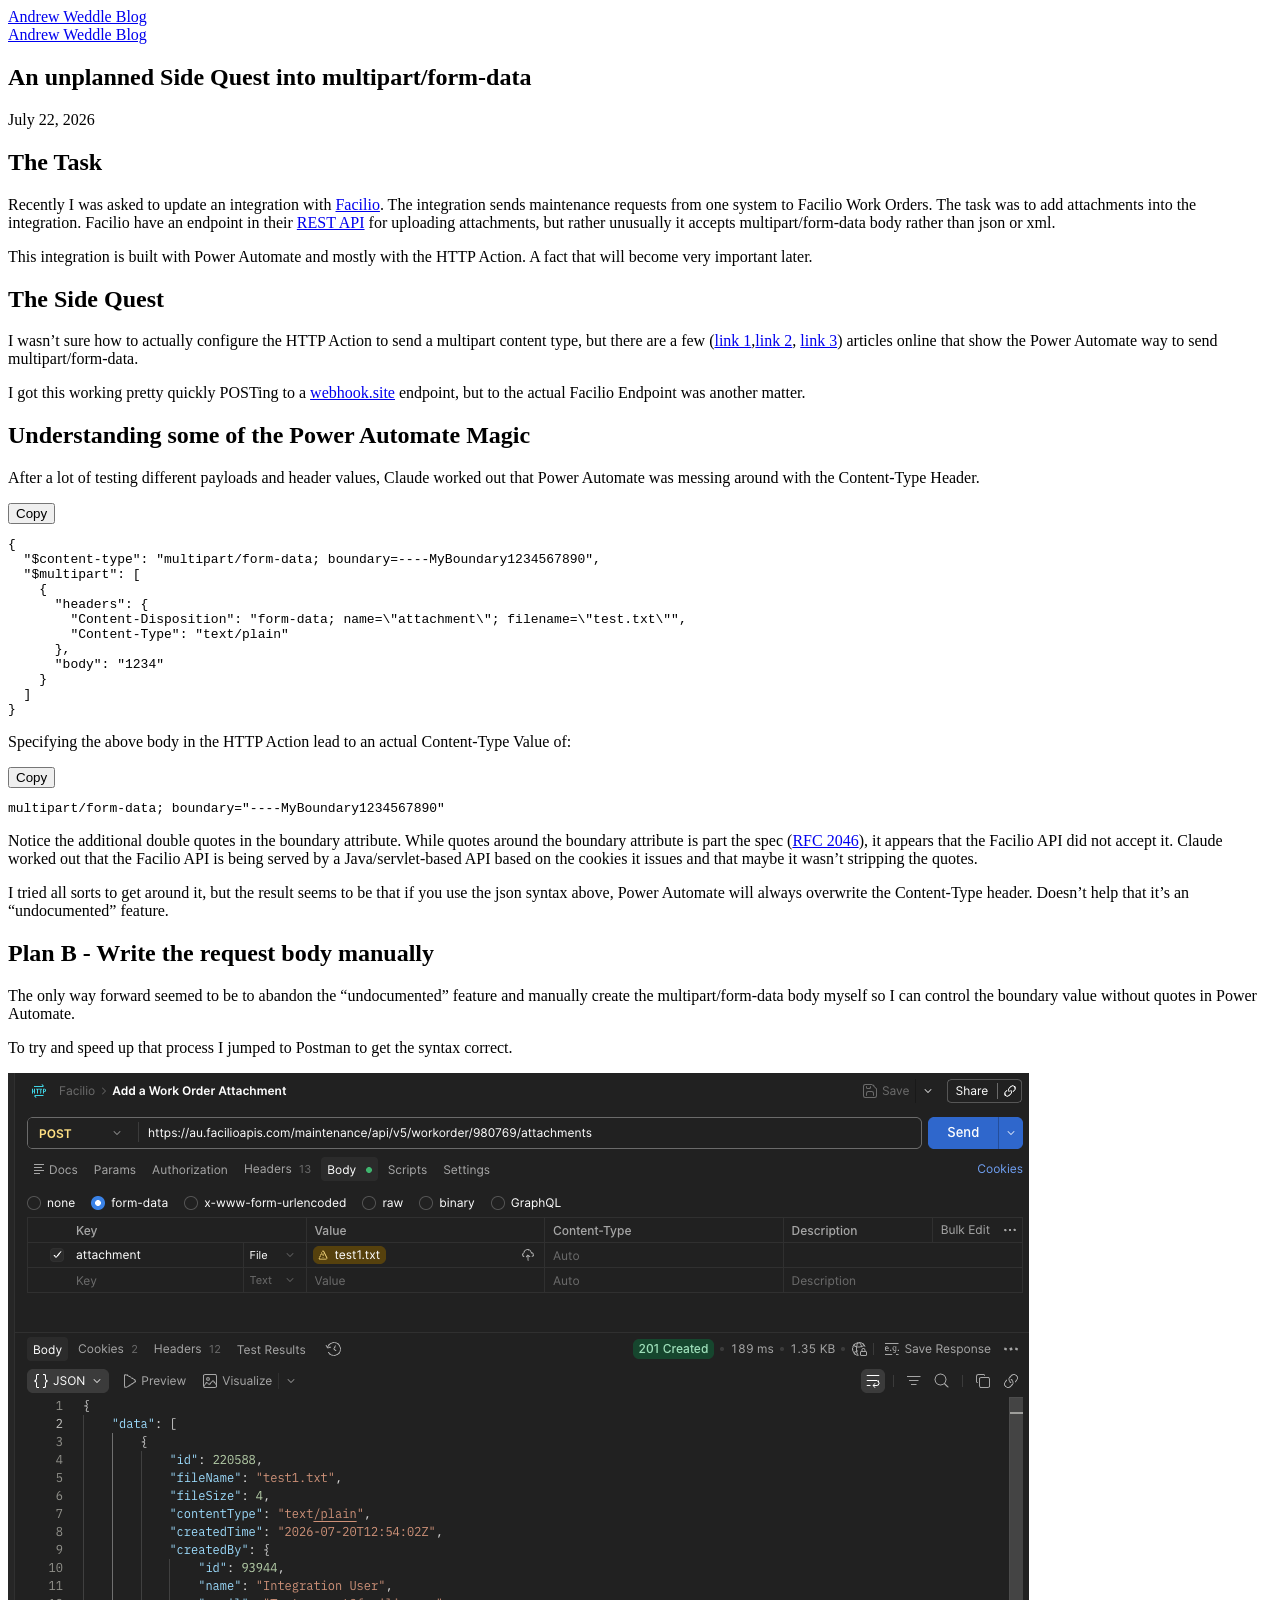
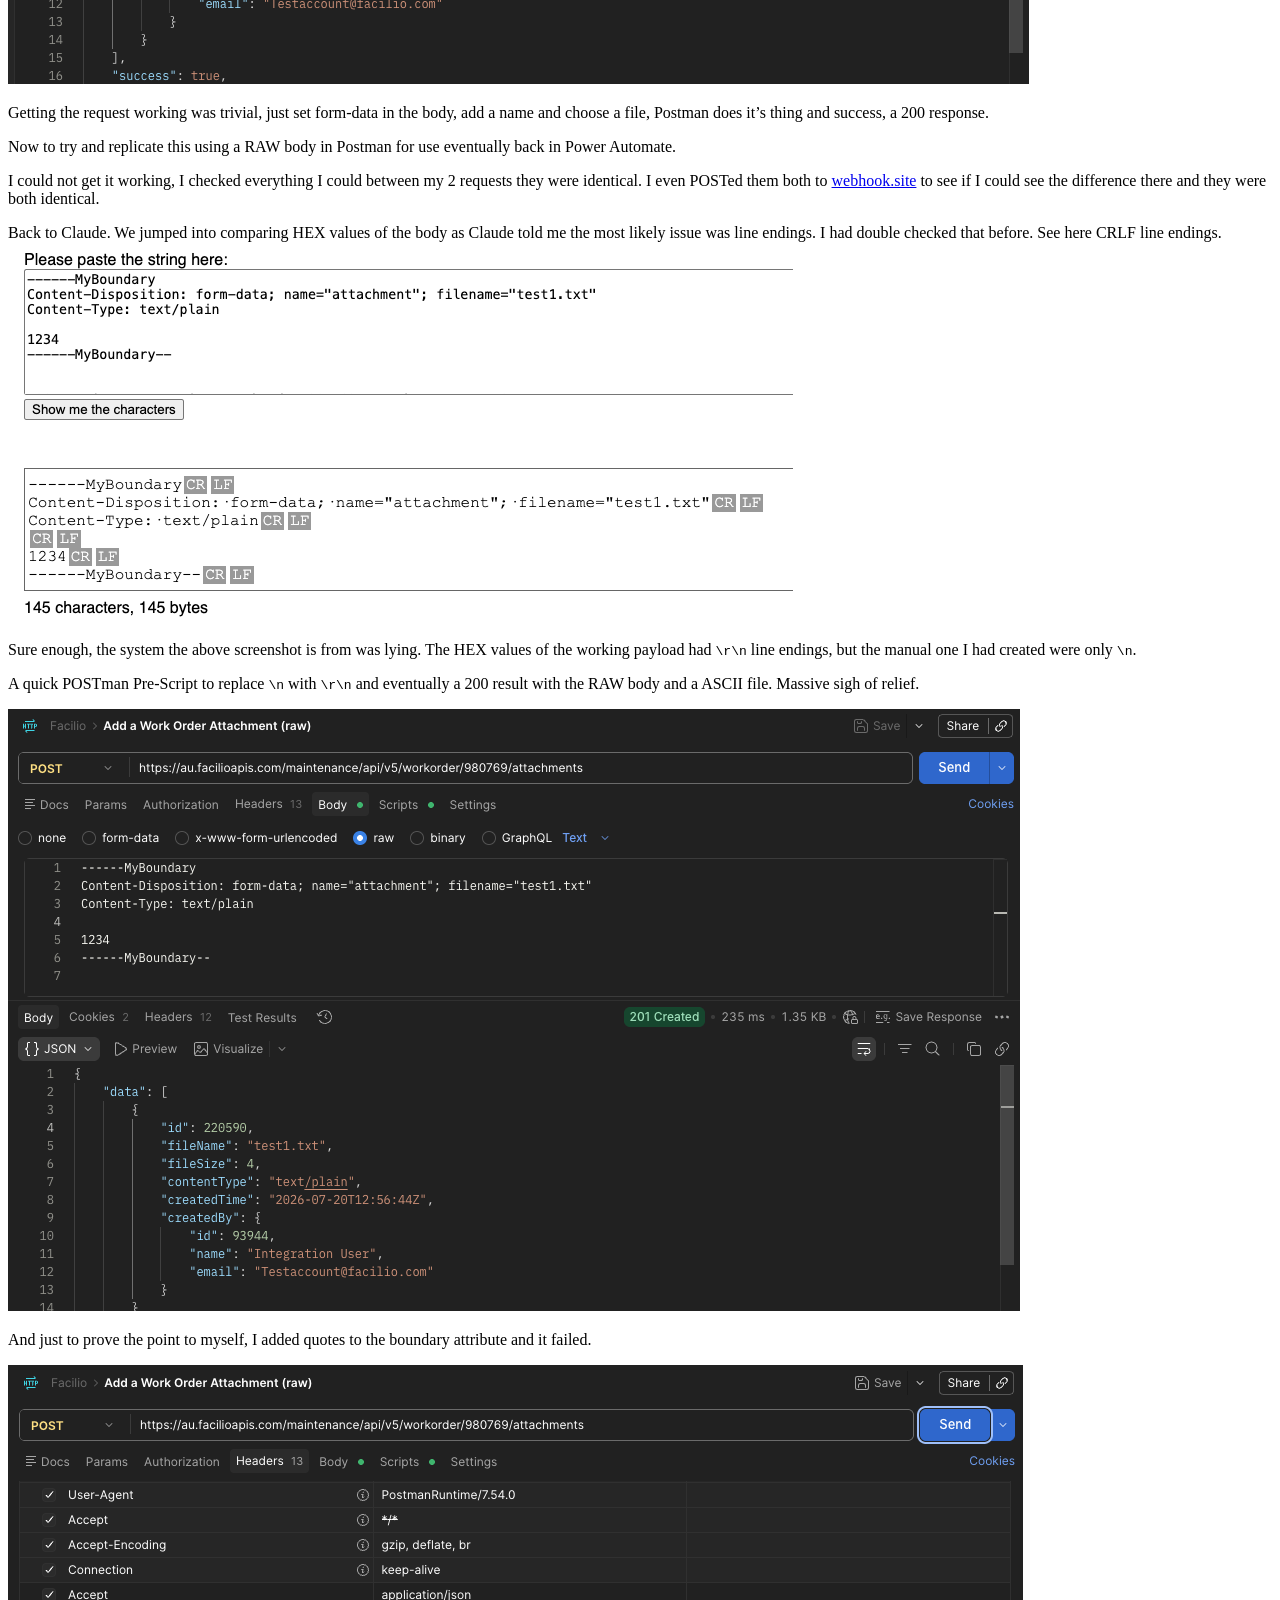
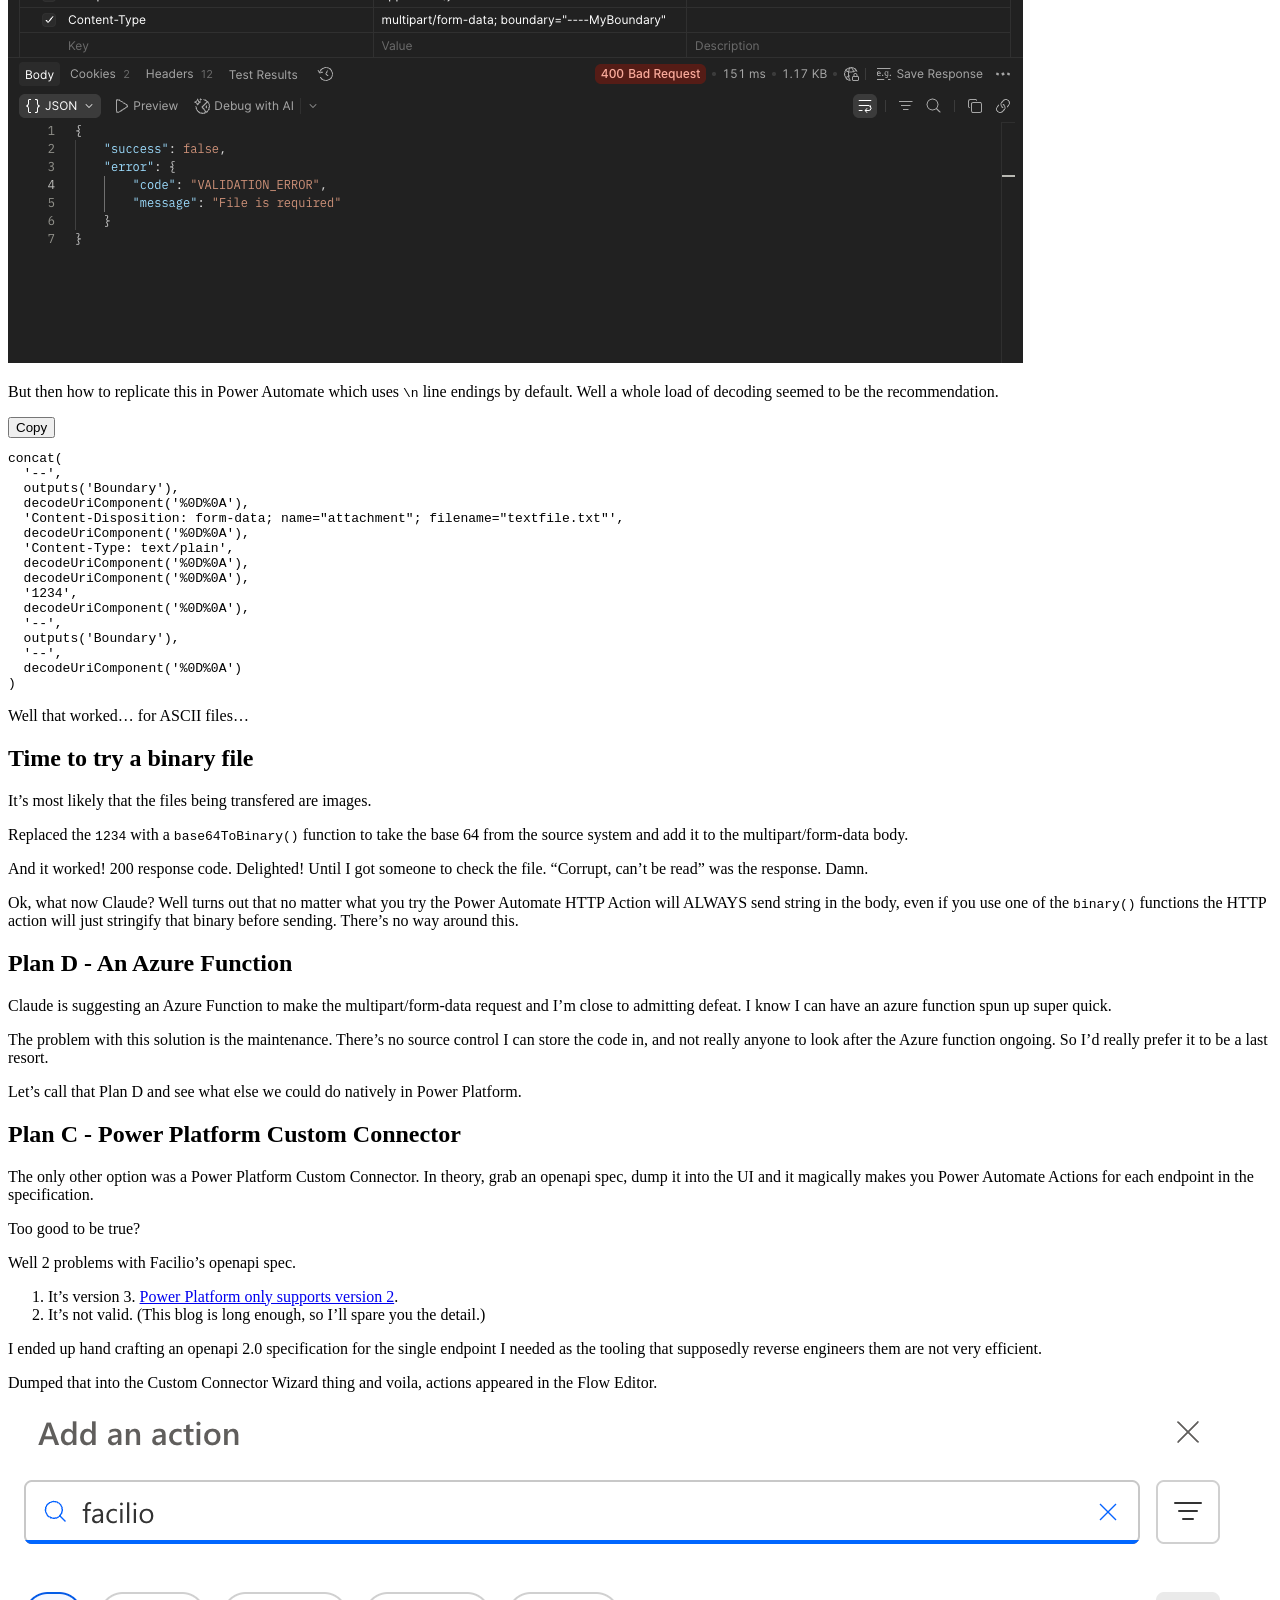
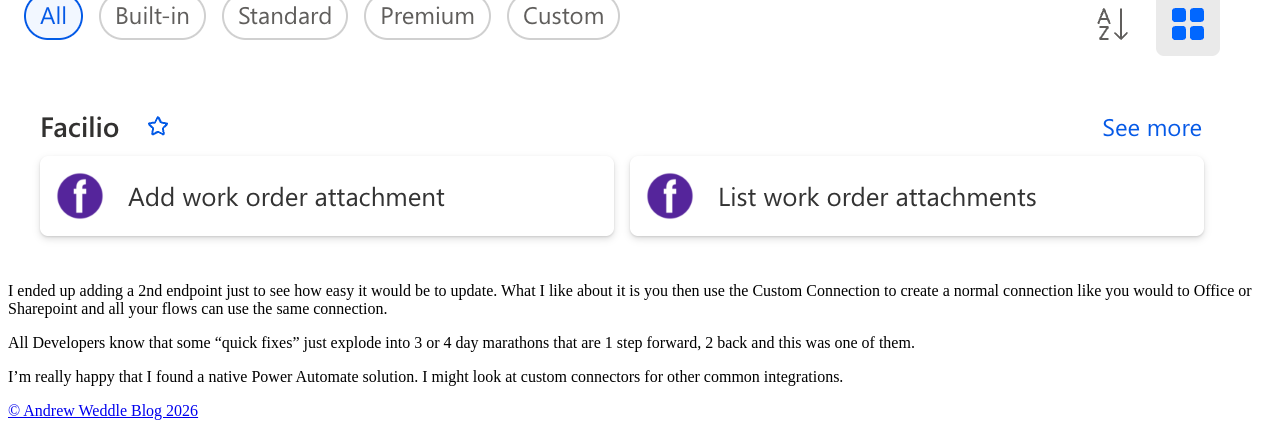
==== public/an-unplanned-side-quest/index.html @ fe0f9798 "release now" ====
<!DOCTYPE html>
<html lang="en-au">
  <head><script src="/livereload.js?mindelay=10&amp;v=2&amp;port=1313&amp;path=livereload" data-no-instant defer></script>
    <meta charset="utf-8">
    <meta http-equiv="X-UA-Compatible" content="IE=edge,chrome=1">
    
    <title>An unplanned Side Quest into multipart/form-data | Andrew Weddle Blog</title>
    <meta name="viewport" content="width=device-width,minimum-scale=1">
    <meta name="description" content="The Task
Recently I was asked to update an integration with Facilio.  The integration sends maintenance requests from one system to Facilio Work Orders.  The task was to add attachments into the integration.  Facilio have an endpoint in their REST API for uploading attachments, but rather unusually it accepts multipart/form-data body rather than json or xml.
This integration is built with Power Automate and mostly with the HTTP Action.  A fact that will become very important later.">
    <meta name="generator" content="Hugo 0.163.3">
    
    
    
      <meta name="robots" content="noindex, nofollow">
    
    

    <link rel="stylesheet" href="/ananke/css/main.css">
    <script>
  (function () {
    "use strict";

    
    
    function revealButtons() {
      var buttons = document.querySelectorAll(".code-block .code-copy[hidden]");
      for (var i = 0; i < buttons.length; i++) {
        buttons[i].hidden = false;
      }
    }
    if (document.readyState === "loading") {
      document.addEventListener("DOMContentLoaded", revealButtons);
    } else {
      revealButtons();
    }

    function flash(button) {
      var label = button.querySelector(".code-copy-label");
      var previous = label ? label.textContent : null;
      button.classList.add("is-copied");
      if (label) label.textContent = "Copied";
      window.setTimeout(function () {
        button.classList.remove("is-copied");
        if (label && previous !== null) label.textContent = previous;
      }, 2000);
    }

    function legacyCopy(text) {
      var area = document.createElement("textarea");
      area.value = text;
      area.setAttribute("readonly", "");
      area.style.position = "absolute";
      area.style.left = "-9999px";
      document.body.appendChild(area);
      area.select();
      var ok = false;
      try {
        ok = document.execCommand("copy");
      } catch (e) {
        ok = false;
      }
      document.body.removeChild(area);
      return ok;
    }

    function copyFrom(button) {
      var container = button.closest(".code-block");
      if (!container) return;
      var pre = container.querySelector("pre");
      if (!pre) return;
      var source = pre.querySelector("code") || pre;
      var text = source.innerText;

      if (navigator.clipboard && navigator.clipboard.writeText) {
        navigator.clipboard.writeText(text).then(
          function () { flash(button); },
          function () { if (legacyCopy(text)) flash(button); }
        );
      } else if (legacyCopy(text)) {
        flash(button);
      }
    }

    document.addEventListener("click", function (event) {
      var button = event.target.closest(".code-copy");
      if (button) copyFrom(button);
    });
  })();
</script>

    
      

    

    

    
      <link rel="canonical" href="http://localhost:1313/an-unplanned-side-quest/">
    

    
    
    <meta property="og:url" content="http://localhost:1313/an-unplanned-side-quest/">
	<meta property="og:site_name" content="Andrew Weddle Blog">
	<meta property="og:title" content="An unplanned Side Quest into multipart/form-data">
	<meta property="og:description" content="The Task Recently I was asked to update an integration with Facilio. The integration sends maintenance requests from one system to Facilio Work Orders. The task was to add attachments into the integration. Facilio have an endpoint in their REST API for uploading attachments, but rather unusually it accepts multipart/form-data body rather than json or xml.
This integration is built with Power Automate and mostly with the HTTP Action. A fact that will become very important later.">
	<meta property="og:locale" content="en_au">
	<meta property="og:type" content="article">
		<meta property="article:published_time" content="2026-07-22T23:05:57+10:00">
		<meta property="article:modified_time" content="2026-07-22T23:05:57+10:00">

	<meta itemprop="name" content="An unplanned Side Quest into multipart/form-data">
	<meta itemprop="description" content="The Task Recently I was asked to update an integration with Facilio. The integration sends maintenance requests from one system to Facilio Work Orders. The task was to add attachments into the integration. Facilio have an endpoint in their REST API for uploading attachments, but rather unusually it accepts multipart/form-data body rather than json or xml.
This integration is built with Power Automate and mostly with the HTTP Action. A fact that will become very important later.">
	<meta itemprop="datePublished" content="2026-07-22T23:05:57+10:00">
	<meta itemprop="dateModified" content="2026-07-22T23:05:57+10:00">
	<meta itemprop="wordCount" content="1028">
	<meta name="twitter:card" content="summary">
	<meta name="twitter:title" content="An unplanned Side Quest into multipart/form-data">
	<meta name="twitter:description" content="The Task Recently I was asked to update an integration with Facilio. The integration sends maintenance requests from one system to Facilio Work Orders. The task was to add attachments into the integration. Facilio have an endpoint in their REST API for uploading attachments, but rather unusually it accepts multipart/form-data body rather than json or xml.
This integration is built with Power Automate and mostly with the HTTP Action. A fact that will become very important later.">

	
  </head><body class="ma0 avenir bg-near-white development is-page is-page page-an-unplanned-side-quest">
   
  


  <header>
    <div class="bg-black">
      <nav class="pv3 ph3 ph4-ns" role="navigation">
  <div class="flex-l center items-center justify-between">
    <a href="/" class="f3 fw2 hover-white white-90 dib no-underline">
      
        Andrew Weddle Blog
      
    </a>
    <div class="flex-l items-center">
      

      
      <div class="ananke-socials"></div>

    </div>
  </div>
</nav>

    </div>
  </header>


<main class="pb7" role="main">
  

  <article class="page-an-unplanned-side-quest flex-l mw7 center ph3 flex-wrap justify-between">
    <header class="mt4 w-100"><aside class="instapaper_ignoref b helvetica tracked ttu">
    <a class="link dim" href="http://localhost:1313/">Andrew Weddle Blog</a>
  </aside><div id="sharing" class="mt3 ananke-socials"></div>
<h1 class="f1 athelas mt3 mb1">An unplanned Side Quest into multipart/form-data</h1>
      
      
      
      <time class="f6 mv4 dib tracked" datetime="2026-07-22T23:05:57+10:00">July 22, 2026</time>
      

      
      
    </header>
    <div class="nested-copy-line-height lh-copy serif f4 nested-links mid-gray pr4-l w-100-l"><h2 id="the-task">The Task</h2>
<p>Recently I was asked to update an integration with <a href="https://facilio.com/">Facilio</a>.  The integration sends maintenance requests from one system to Facilio Work Orders.  The task was to add attachments into the integration.  Facilio have an endpoint in their <a href="https://facilio.com/developers/docs/api-reference/">REST API</a> for uploading attachments, but rather unusually it accepts multipart/form-data body rather than json or xml.</p>
<p>This integration is built with Power Automate and mostly with the HTTP Action.  A fact that will become very important later.</p>
<h2 id="the-side-quest">The Side Quest</h2>
<p>I wasn&rsquo;t sure how to actually configure the HTTP Action to send a multipart content type, but there are a few (<a href="https://community.powerplatform.com/forums/thread/details/?threadid=5924f7c6-2352-4c2e-a748-f29e1a43a96c">link 1</a>,<a href="https://manish-solanki.com/how-to-post-multipart-form-data-using-http-connector-in-power-automate/">link 2</a>, <a href="https://powergi.net/blog/send-multi-form-data-in-power-automate-http-requests/">link 3</a>) articles online that show the Power Automate way to send multipart/form-data.</p>
<p>I got this working pretty quickly POSTing to a <a href="https://webhook.site/">webhook.site</a> endpoint, but to the actual Facilio Endpoint was another matter.</p>
<h2 id="understanding-some-of-the-power-automate-magic">Understanding some of the Power Automate Magic</h2>
<p>After a lot of testing different payloads and header values, Claude worked out that Power Automate was messing around with the Content-Type Header.</p>
<div class="code-block">
    <button class="code-copy" type="button" hidden aria-label="Copy code to clipboard">
      <span class="code-copy-label" aria-hidden="true">Copy</span>
    </button>
    <pre tabindex="0"><code>{
  &#34;$content-type&#34;: &#34;multipart/form-data; boundary=----MyBoundary1234567890&#34;,
  &#34;$multipart&#34;: [
    {
      &#34;headers&#34;: {
        &#34;Content-Disposition&#34;: &#34;form-data; name=\&#34;attachment\&#34;; filename=\&#34;test.txt\&#34;&#34;,
        &#34;Content-Type&#34;: &#34;text/plain&#34;
      },
      &#34;body&#34;: &#34;1234&#34;
    }
  ]
}</code></pre>
  </div><p>Specifying the above body in the HTTP Action lead to an actual Content-Type Value of:</p>
<div class="code-block">
    <button class="code-copy" type="button" hidden aria-label="Copy code to clipboard">
      <span class="code-copy-label" aria-hidden="true">Copy</span>
    </button>
    <pre tabindex="0"><code>multipart/form-data; boundary=&#34;----MyBoundary1234567890&#34; </code></pre>
  </div><p>Notice the additional double quotes in the boundary attribute.  While quotes around the boundary attribute is part the spec (<a href="https://datatracker.ietf.org/doc/html/rfc2046">RFC 2046</a>), it appears that the Facilio API did not accept it.  Claude worked out that the Facilio API is being served by a Java/servlet-based API based on the cookies it issues and that maybe it wasn&rsquo;t stripping the quotes.</p>
<p>I tried all sorts to get around it, but the result seems to be that if you use the json syntax above, Power Automate will always overwrite the Content-Type header.  Doesn&rsquo;t help that it&rsquo;s an &ldquo;undocumented&rdquo; feature.</p>
<h2 id="plan-b---write-the-request-body-manually">Plan B - Write the request body manually</h2>
<p>The only way forward seemed to be to abandon the &ldquo;undocumented&rdquo; feature and manually create the multipart/form-data body myself so I can control the boundary value without quotes in Power Automate.</p>
<p>To try and speed up that process I jumped to Postman to get the syntax correct.</p>
<p><img src="images/postman-form-data.png" alt="postman sample using a &lsquo;form-data&rsquo; body"></p>
<p>Getting the request working was trivial, just set form-data in the body, add a name and choose a file, Postman does it&rsquo;s thing and success, a 200 response.</p>
<p>Now to try and replicate this using a RAW body in Postman for use eventually back in Power Automate.</p>
<p>I could not get it working, I checked everything I could between my 2 requests they were identical.  I even POSTed them both to <a href="https://webhook.site/">webhook.site</a> to see if I could see the difference there and they were both identical.</p>
<p>Back to Claude.  We jumped into comparing HEX values of the body as Claude told me the most likely issue was line endings.  I had double checked that before.  See here CRLF line endings.
<img src="images/non-printable-character-lying.png" alt="an online tool showing the hidden characters correctly as crlf"></p>
<p>Sure enough, the system the above screenshot is from was lying.  The HEX values of the working payload had <code>\r\n</code> line endings, but the manual one I had created were only <code>\n</code>.</p>
<p>A quick POSTman Pre-Script to replace <code>\n</code> with <code>\r\n</code> and eventually a 200 result with the RAW body and a ASCII file.  Massive sigh of relief.</p>
<p><img src="images/postman-raw-body.png" alt="postman working with a raw body"></p>
<p>And just to prove the point to myself, I added quotes to the boundary attribute and it failed.</p>
<p><img src="images/postman-raw-body-with-quotes-in-content-type.png" alt="postman not working with quotes in the boundary attribute"></p>
<p>But then how to replicate this in Power Automate which uses <code>\n</code> line endings by default.  Well a whole load of decoding seemed to be the recommendation.</p>
<div class="code-block">
    <button class="code-copy" type="button" hidden aria-label="Copy code to clipboard">
      <span class="code-copy-label" aria-hidden="true">Copy</span>
    </button>
    <pre tabindex="0"><code>concat(
  &#39;--&#39;,
  outputs(&#39;Boundary&#39;),
  decodeUriComponent(&#39;%0D%0A&#39;),
  &#39;Content-Disposition: form-data; name=&#34;attachment&#34;; filename=&#34;textfile.txt&#34;&#39;,
  decodeUriComponent(&#39;%0D%0A&#39;),
  &#39;Content-Type: text/plain&#39;,
  decodeUriComponent(&#39;%0D%0A&#39;),
  decodeUriComponent(&#39;%0D%0A&#39;),
  &#39;1234&#39;,
  decodeUriComponent(&#39;%0D%0A&#39;),
  &#39;--&#39;,
  outputs(&#39;Boundary&#39;),
  &#39;--&#39;,
  decodeUriComponent(&#39;%0D%0A&#39;)
)</code></pre>
  </div><p>Well that worked&hellip; for ASCII files&hellip;</p>
<h2 id="time-to-try-a-binary-file">Time to try a binary file</h2>
<p>It&rsquo;s most likely that the files being transfered are images.</p>
<p>Replaced the <code>1234</code> with a <code>base64ToBinary()</code> function to take the base 64 from the source system and add it to the multipart/form-data body.</p>
<p>And it worked! 200 response code.  Delighted!  Until I got someone to check the file. &ldquo;Corrupt, can&rsquo;t be read&rdquo; was the response.  Damn.</p>
<p>Ok, what now Claude?  Well turns out that no matter what you try the Power Automate HTTP Action will ALWAYS send string in the body, even if you use one of the <code>binary()</code> functions the HTTP action will just stringify that binary before sending.  There&rsquo;s no way around this.</p>
<h2 id="plan-d---an-azure-function">Plan D - An Azure Function</h2>
<p>Claude is suggesting an Azure Function to make the multipart/form-data request and I&rsquo;m close to admitting defeat.  I know I can have an azure function spun up super quick.</p>
<p>The problem with this solution is the maintenance.  There&rsquo;s no source control I can store the code in, and not really anyone to look after the Azure function ongoing.  So I&rsquo;d really prefer it to be a last resort.</p>
<p>Let&rsquo;s call that Plan D and see what else we could do natively in Power Platform.</p>
<h2 id="plan-c---power-platform-custom-connector">Plan C - Power Platform Custom Connector</h2>
<p>The only other option was a Power Platform Custom Connector.  In theory, grab an openapi spec, dump it into the UI and it magically makes you Power Automate Actions for each endpoint in the specification.</p>
<p>Too good to be true?</p>
<p>Well 2 problems with Facilio&rsquo;s openapi spec.</p>
<ol>
<li>It&rsquo;s version 3. <a href="https://learn.microsoft.com/en-us/connectors/custom-connectors/define-openapi-definition">Power Platform only supports version 2</a>.</li>
<li>It&rsquo;s not valid. (This blog is long enough, so I&rsquo;ll spare you the detail.)</li>
</ol>
<p>I ended up hand crafting an openapi 2.0 specification for the single endpoint I needed as the tooling that supposedly reverse engineers them are not very efficient.</p>
<p>Dumped that into the Custom Connector Wizard thing and voila, actions appeared in the Flow Editor.</p>
<p><img src="images/facilio-actions.png" alt="facilio actions in the flow editor"></p>
<p>I ended up adding a 2nd endpoint just to see how easy it would be to update.  What I like about it is you then use the Custom Connection to create a normal connection like you would to Office or Sharepoint and all your flows can use the same connection.</p>
<p>All Developers know that some &ldquo;quick fixes&rdquo; just explode into 3 or 4 day marathons that are 1 step forward, 2 back and this was one of them.</p>
<p>I&rsquo;m really happy that I found a native Power Automate solution.  I might look at custom connectors for other common integrations.</p>
<ul class="pa0">
  
</ul><ul class="pa0">
  
</ul>

      
    </div></article>
</main><footer class="bg-black bottom-0 w-100 pa3" role="contentinfo">
  <div class="flex justify-between">
  <a class="f4 fw4 hover-white white-70 dn dib-ns pv2 ph3 no-underline" href="http://localhost:1313/" >
    &copy;  Andrew Weddle Blog 2026 
  </a>
    <div><div class="ananke-socials"></div>
</div>
  </div>
</footer>
</body>
</html>
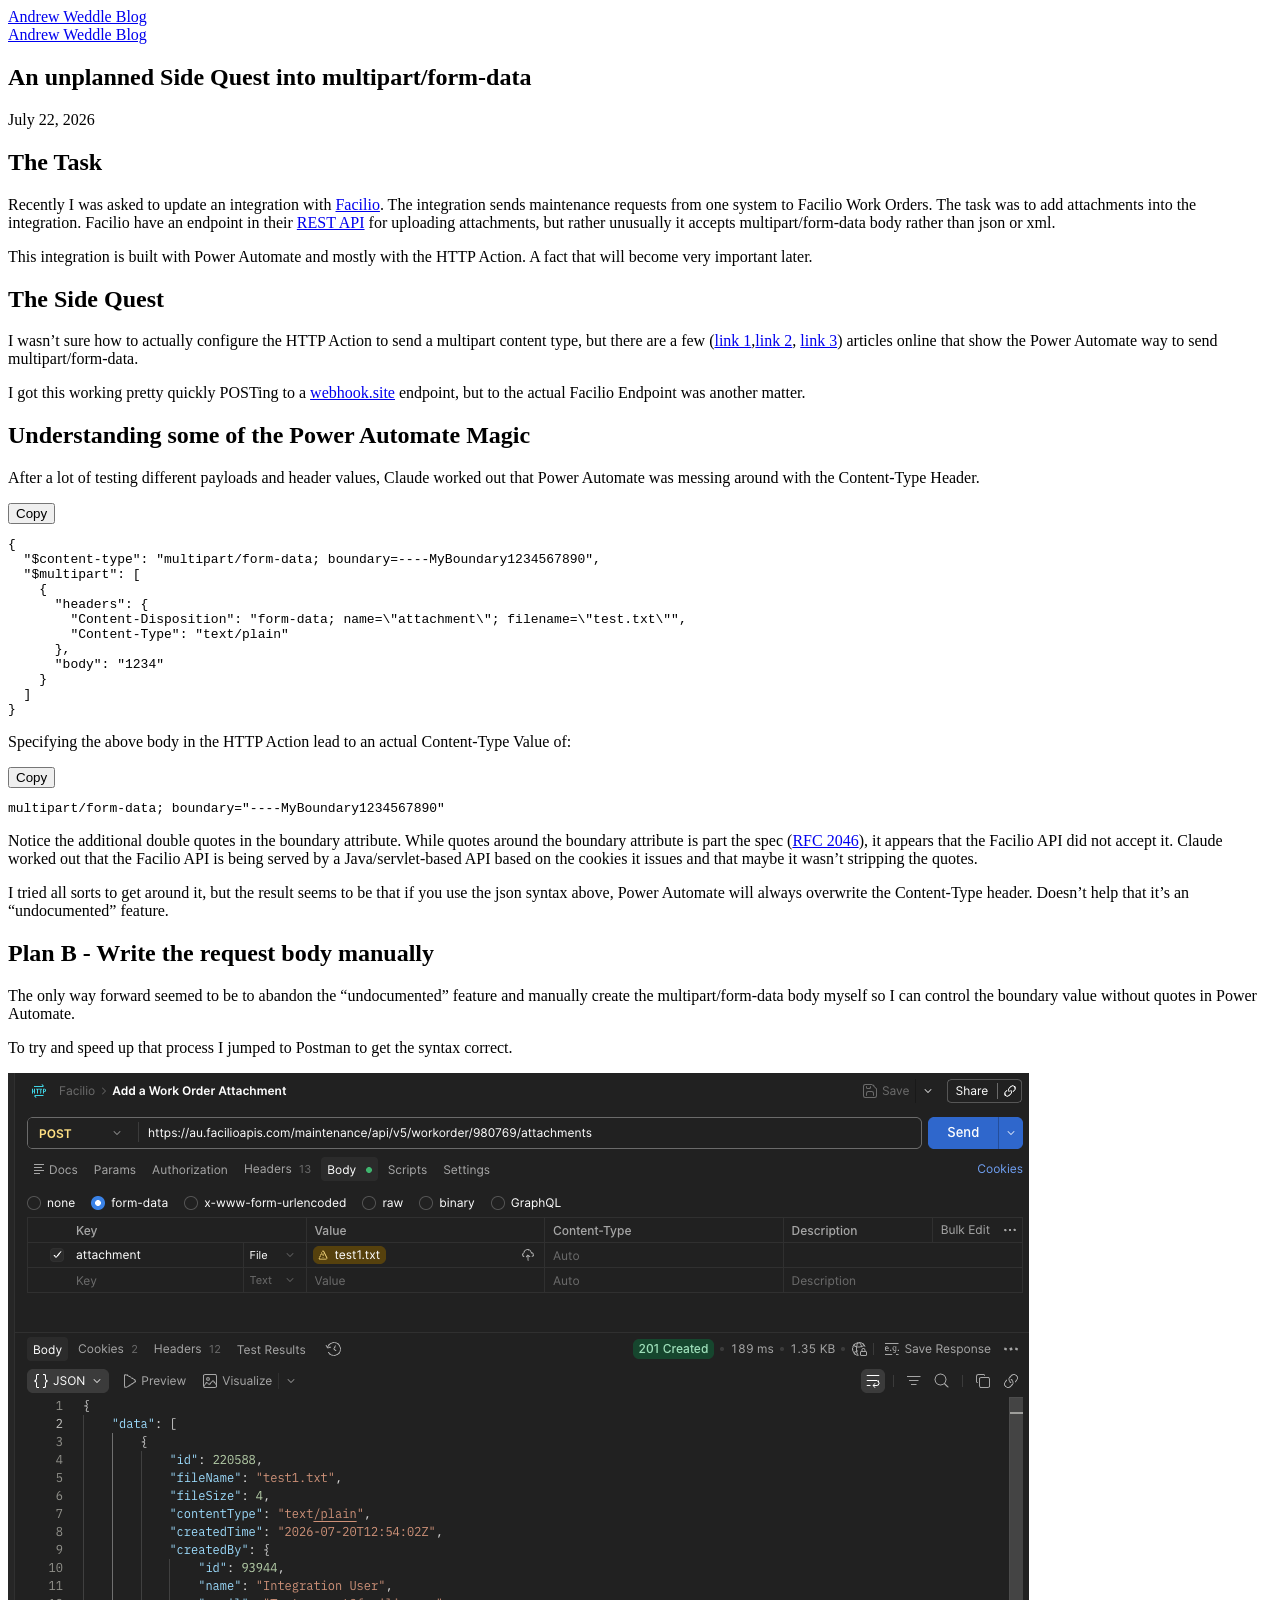
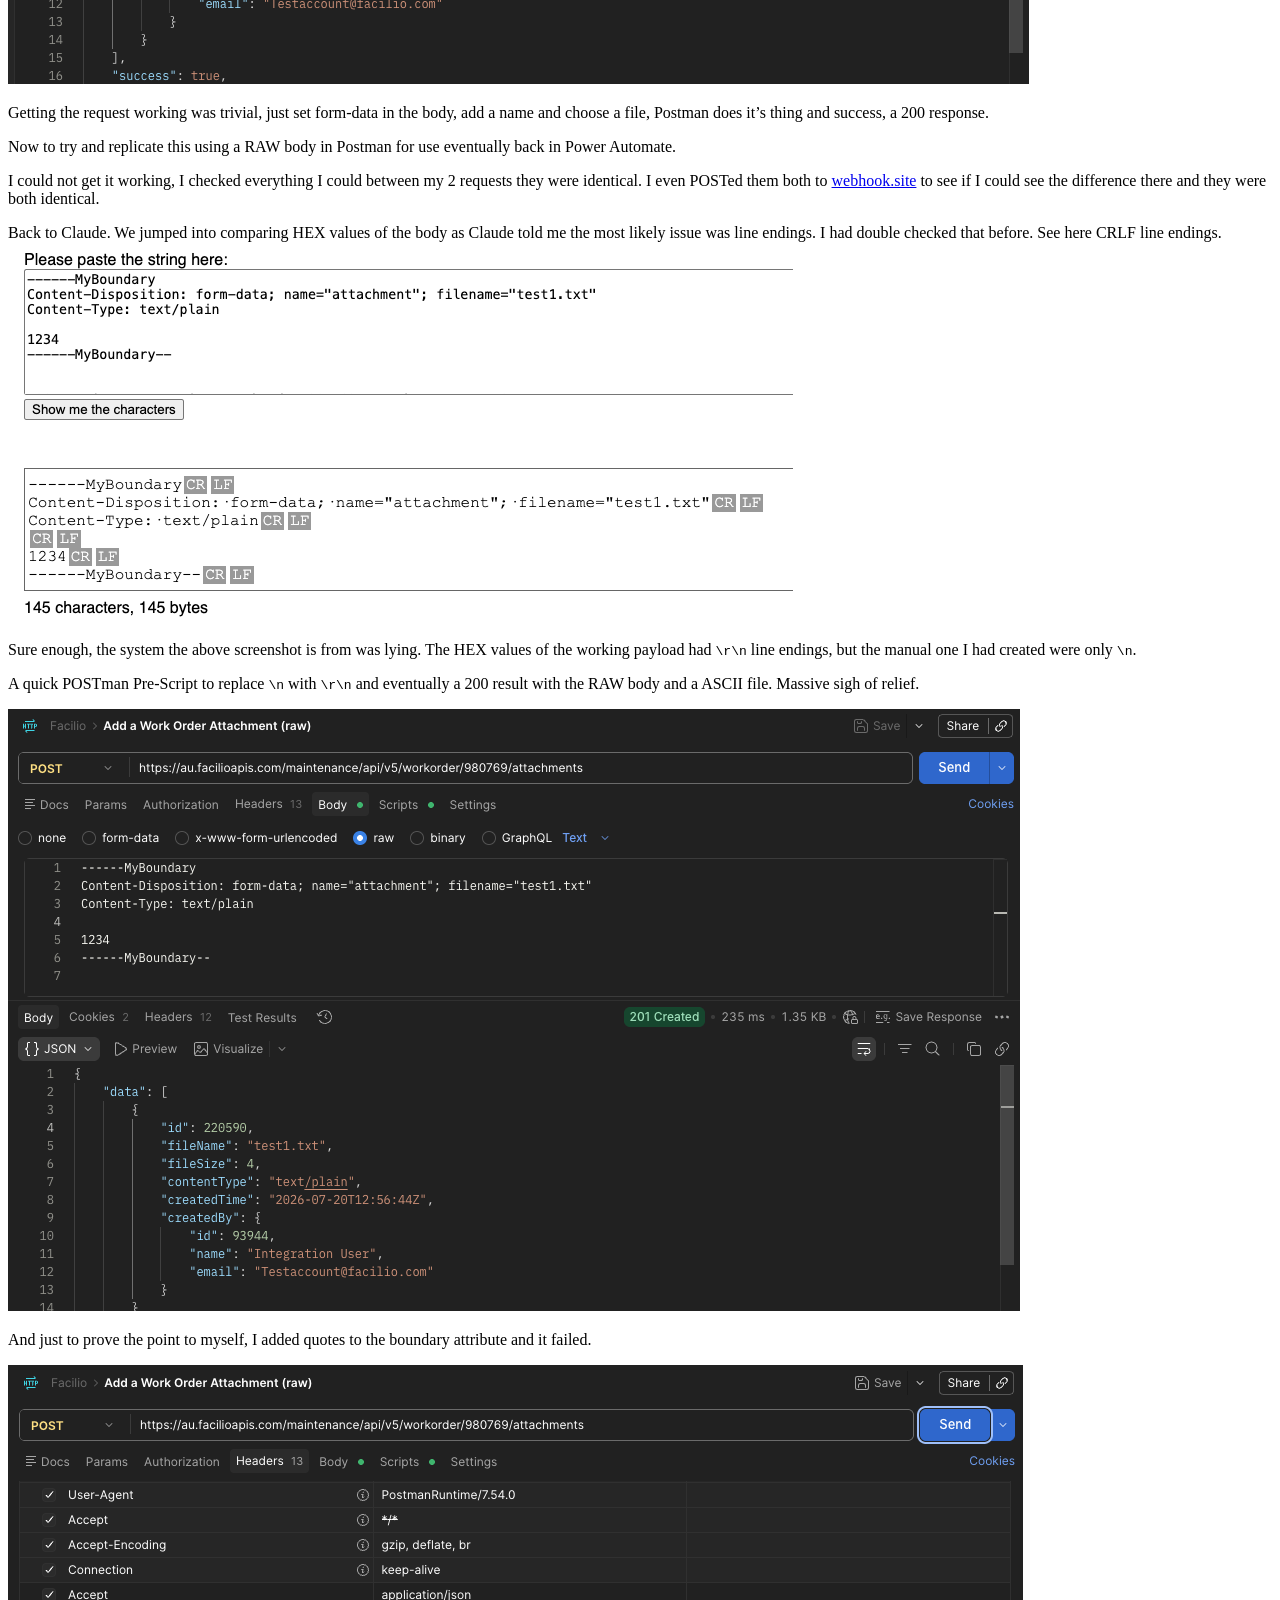
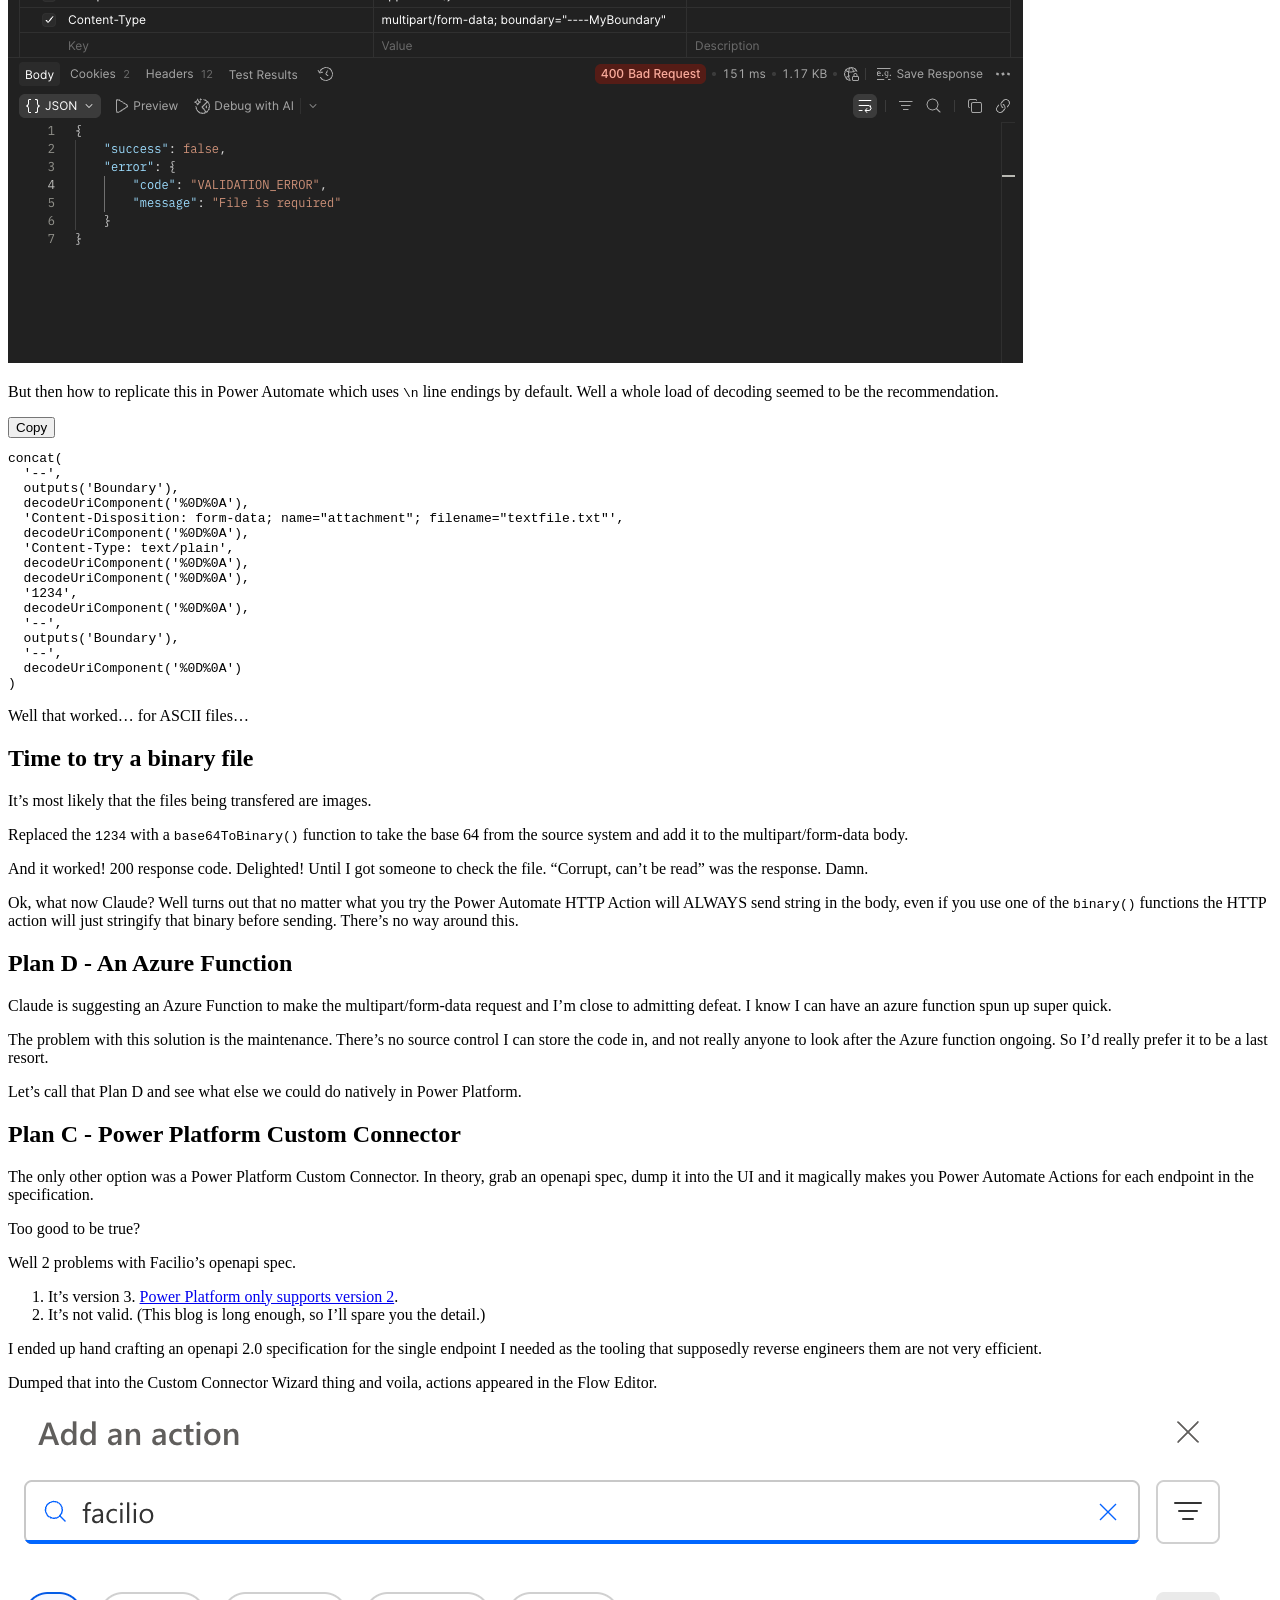
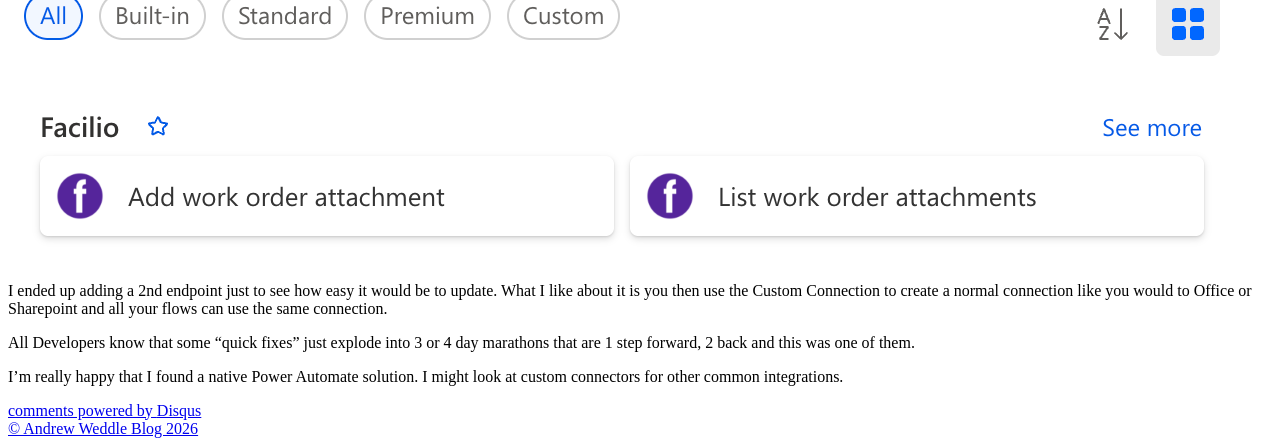
==== commit 18e19434: "added disqus" ====
--- a/public/an-unplanned-side-quest/index.html
+++ b/public/an-unplanned-side-quest/index.html
@@ -1,6 +1,6 @@
 <!DOCTYPE html>
 <html lang="en-au">
-  <head><script src="/livereload.js?mindelay=10&amp;v=2&amp;port=1313&amp;path=livereload" data-no-instant defer></script>
+  <head>
     <meta charset="utf-8">
     <meta http-equiv="X-UA-Compatible" content="IE=edge,chrome=1">
     
@@ -13,11 +13,11 @@
     
     
     
-      <meta name="robots" content="noindex, nofollow">
-    
-    
-
-    <link rel="stylesheet" href="/ananke/css/main.css">
+      <meta name="robots" content="index, follow">
+    
+    
+
+    <link rel="stylesheet" href="/ananke/css/main.02a37ad6c4e155c542d276915a0e3f83f5c7c5fec443350f6e60753f1679b7a7.css" integrity="sha256-AqN61sThVcVC0naRWg4/g/XHxf7EQzUPbmB1PxZ5t6c=" crossorigin="anonymous">
     <script>
   (function () {
     "use strict";
@@ -98,12 +98,12 @@
     
 
     
-      <link rel="canonical" href="http://localhost:1313/an-unplanned-side-quest/">
-    
-
-    
-    
-    <meta property="og:url" content="http://localhost:1313/an-unplanned-side-quest/">
+      <link rel="canonical" href="https://blog.andrewwweddle.com/an-unplanned-side-quest/">
+    
+
+    
+    
+    <meta property="og:url" content="https://blog.andrewwweddle.com/an-unplanned-side-quest/">
 	<meta property="og:site_name" content="Andrew Weddle Blog">
 	<meta property="og:title" content="An unplanned Side Quest into multipart/form-data">
 	<meta property="og:description" content="The Task Recently I was asked to update an integration with Facilio. The integration sends maintenance requests from one system to Facilio Work Orders. The task was to add attachments into the integration. Facilio have an endpoint in their REST API for uploading attachments, but rather unusually it accepts multipart/form-data body rather than json or xml.
@@ -124,8 +124,11 @@
 	<meta name="twitter:description" content="The Task Recently I was asked to update an integration with Facilio. The integration sends maintenance requests from one system to Facilio Work Orders. The task was to add attachments into the integration. Facilio have an endpoint in their REST API for uploading attachments, but rather unusually it accepts multipart/form-data body rather than json or xml.
 This integration is built with Power Automate and mostly with the HTTP Action. A fact that will become very important later.">
 
+      
+      
+    
 	
-  </head><body class="ma0 avenir bg-near-white development is-page is-page page-an-unplanned-side-quest">
+  </head><body class="ma0 avenir bg-near-white production is-page is-page page-an-unplanned-side-quest">
    
   
 
@@ -158,7 +161,7 @@
 
   <article class="page-an-unplanned-side-quest flex-l mw7 center ph3 flex-wrap justify-between">
     <header class="mt4 w-100"><aside class="instapaper_ignoref b helvetica tracked ttu">
-    <a class="link dim" href="http://localhost:1313/">Andrew Weddle Blog</a>
+    <a class="link dim" href="https://blog.andrewwweddle.com/">Andrew Weddle Blog</a>
   </aside><div id="sharing" class="mt3 ananke-socials"></div>
 <h1 class="f1 athelas mt3 mb1">An unplanned Side Quest into multipart/form-data</h1>
       
@@ -267,11 +270,36 @@
   
 </ul>
 
+      <div class="mt6 instapaper_ignoref">
+        
+        <div id="disqus_thread"></div>
+<script>
+    window.disqus_config = function () {
+    
+    
+    
+    };
+    (function() {
+        if (["localhost", "127.0.0.1"].indexOf(window.location.hostname) != -1) {
+            document.getElementById('disqus_thread').innerHTML = 'Disqus comments not available by default when the website is previewed locally.';
+            return;
+        }
+        var d = document, s = d.createElement('script'); s.async = true;
+        s.src = '//' + "andrew-weddle-blog" + '.disqus.com/embed.js';
+        s.setAttribute('data-timestamp', +new Date());
+        (d.head || d.body).appendChild(s);
+    })();
+</script>
+		<noscript>Please enable JavaScript to view the <a href="https://disqus.com/?ref_noscript">comments powered by Disqus.</a></noscript>
+		<a href="https://disqus.com" class="dsq-brlink">comments powered by <span class="logo-disqus">Disqus</span></a>
+	
+      </div>
+      
       
     </div></article>
 </main><footer class="bg-black bottom-0 w-100 pa3" role="contentinfo">
   <div class="flex justify-between">
-  <a class="f4 fw4 hover-white white-70 dn dib-ns pv2 ph3 no-underline" href="http://localhost:1313/" >
+  <a class="f4 fw4 hover-white white-70 dn dib-ns pv2 ph3 no-underline" href="https://blog.andrewwweddle.com/" >
     &copy;  Andrew Weddle Blog 2026 
   </a>
     <div><div class="ananke-socials"></div>
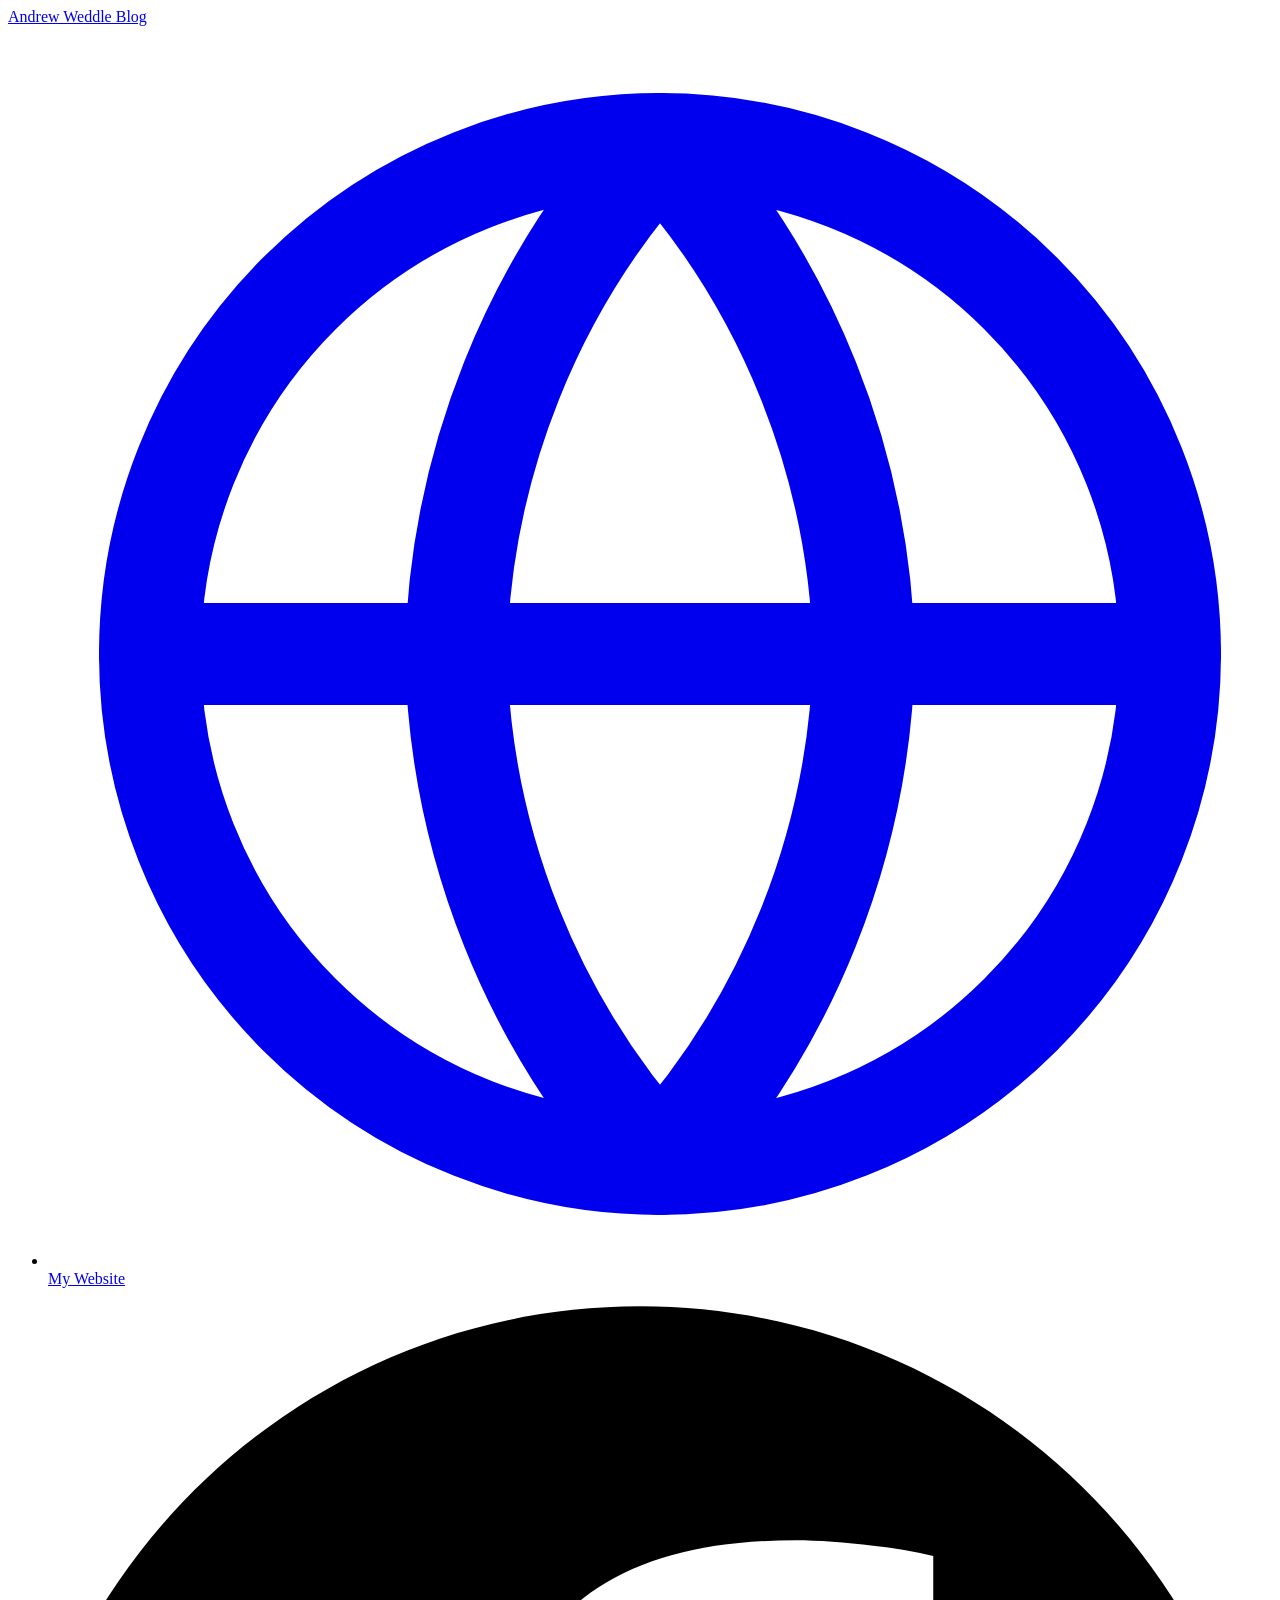
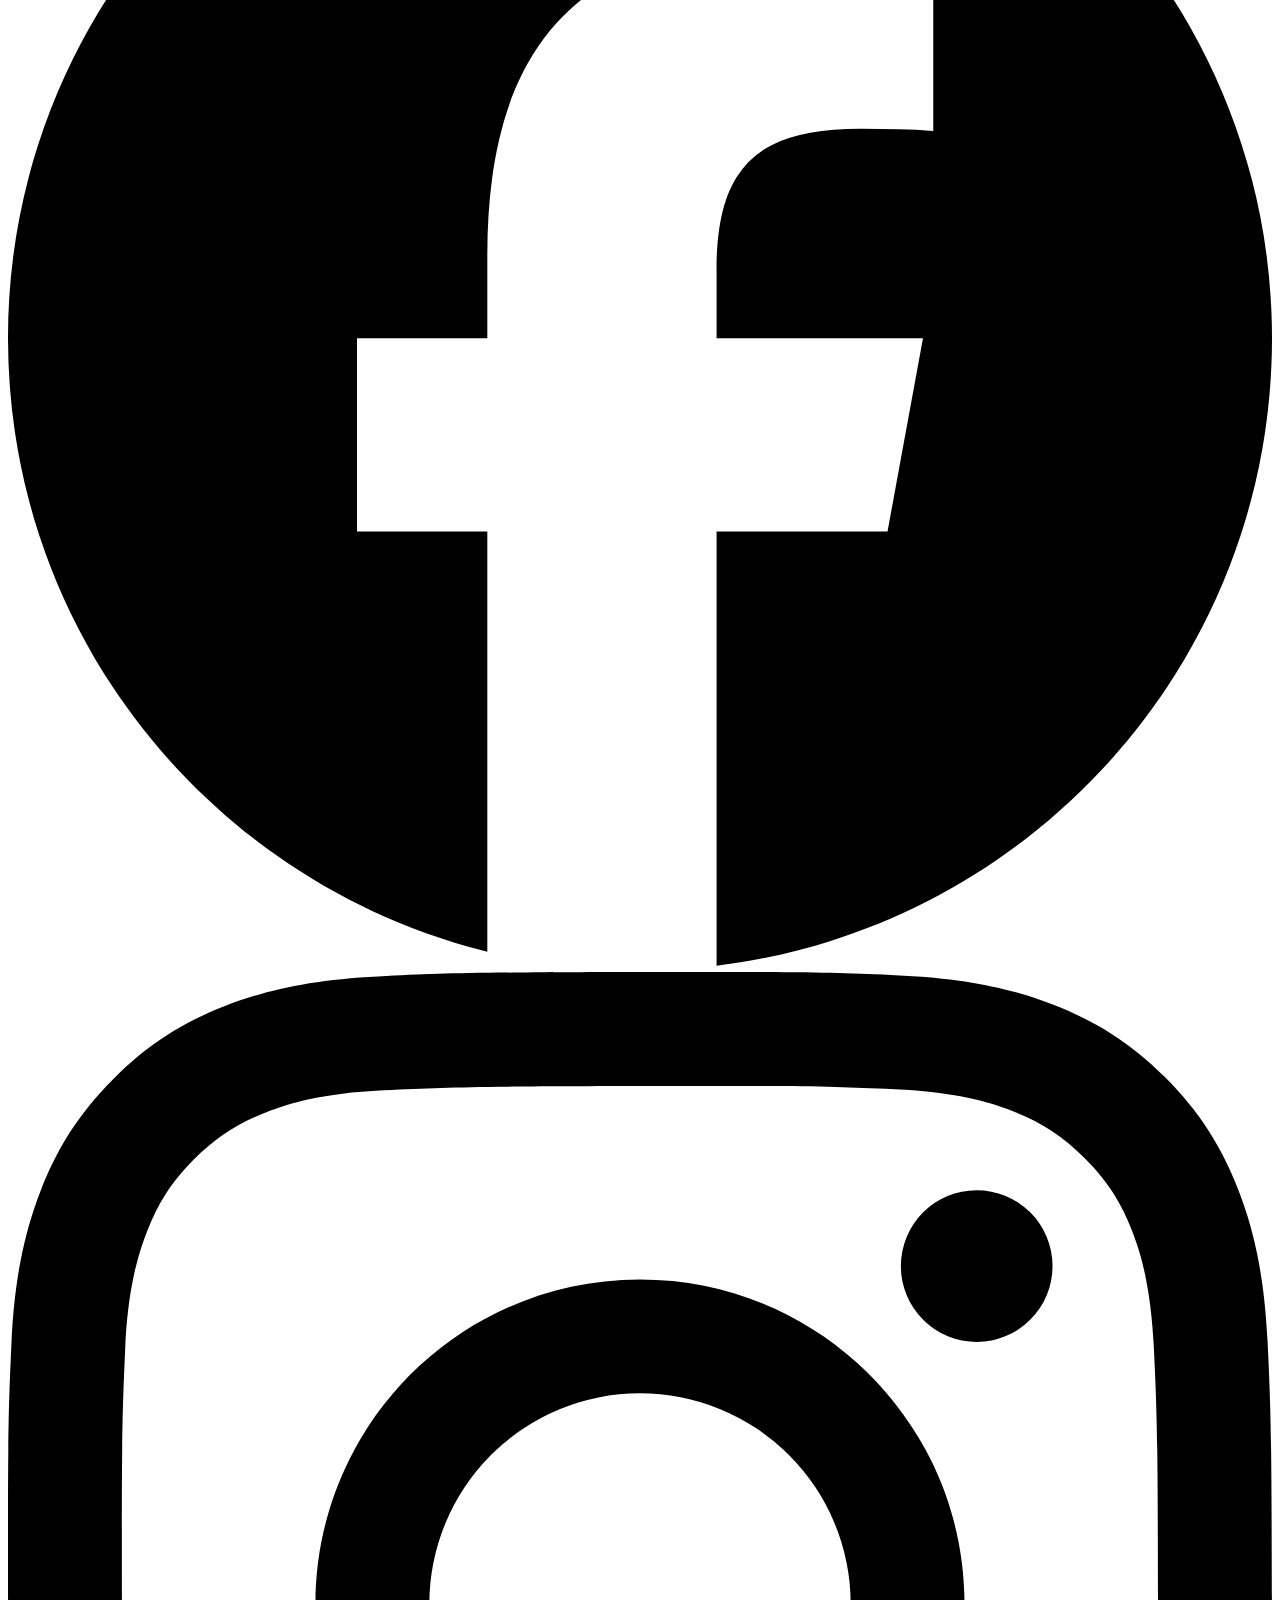
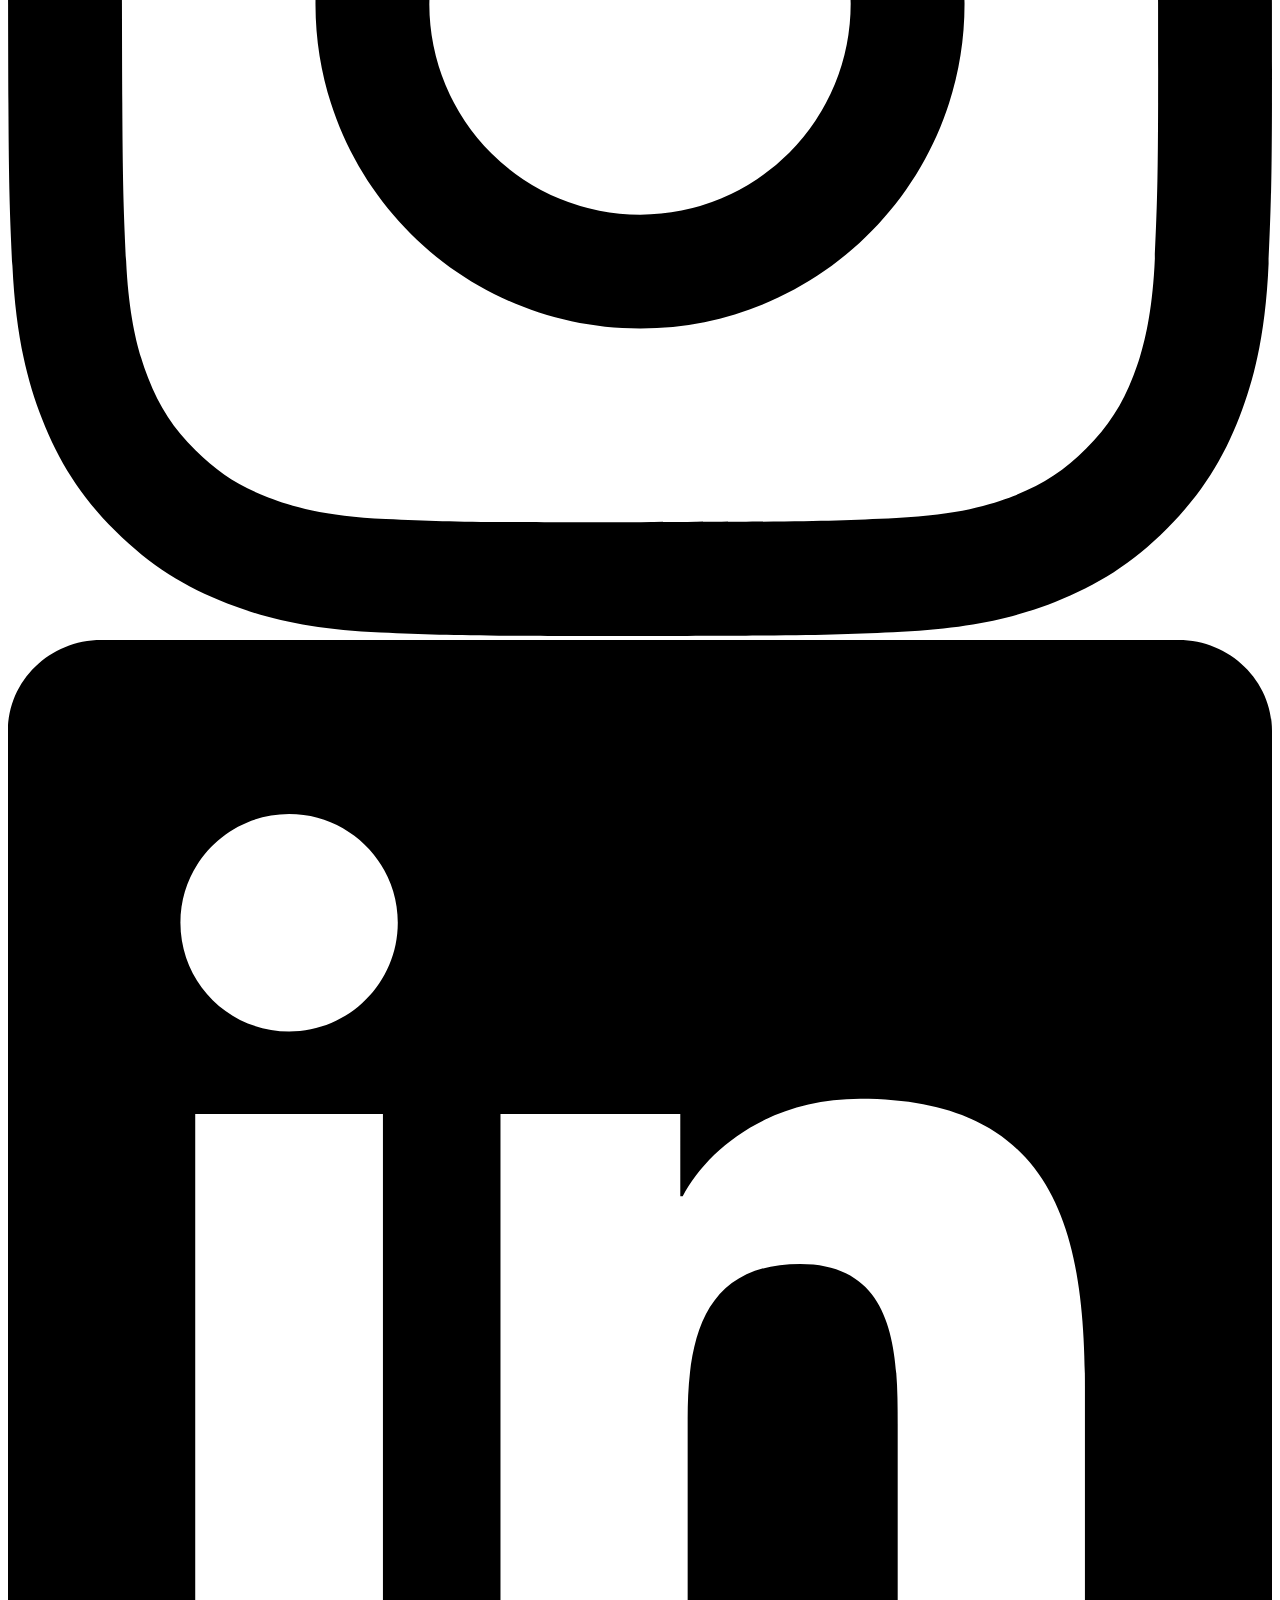
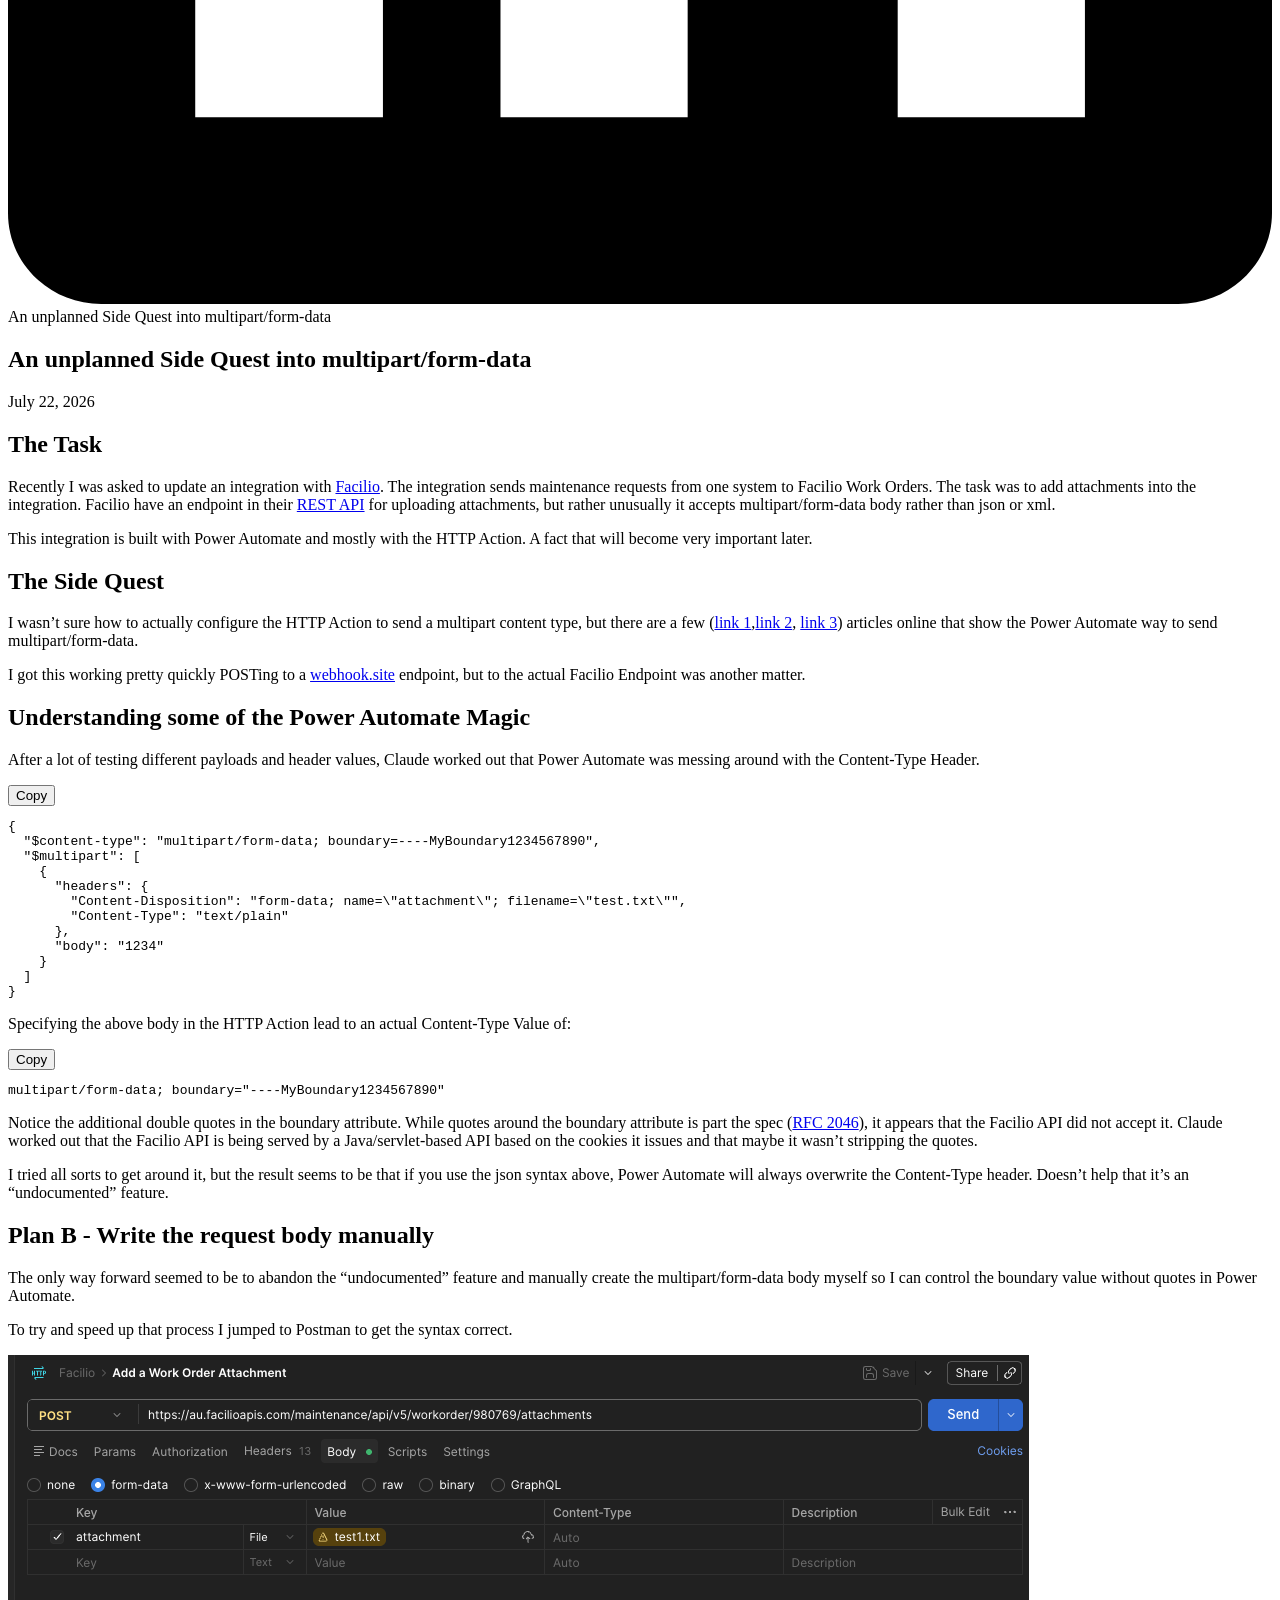
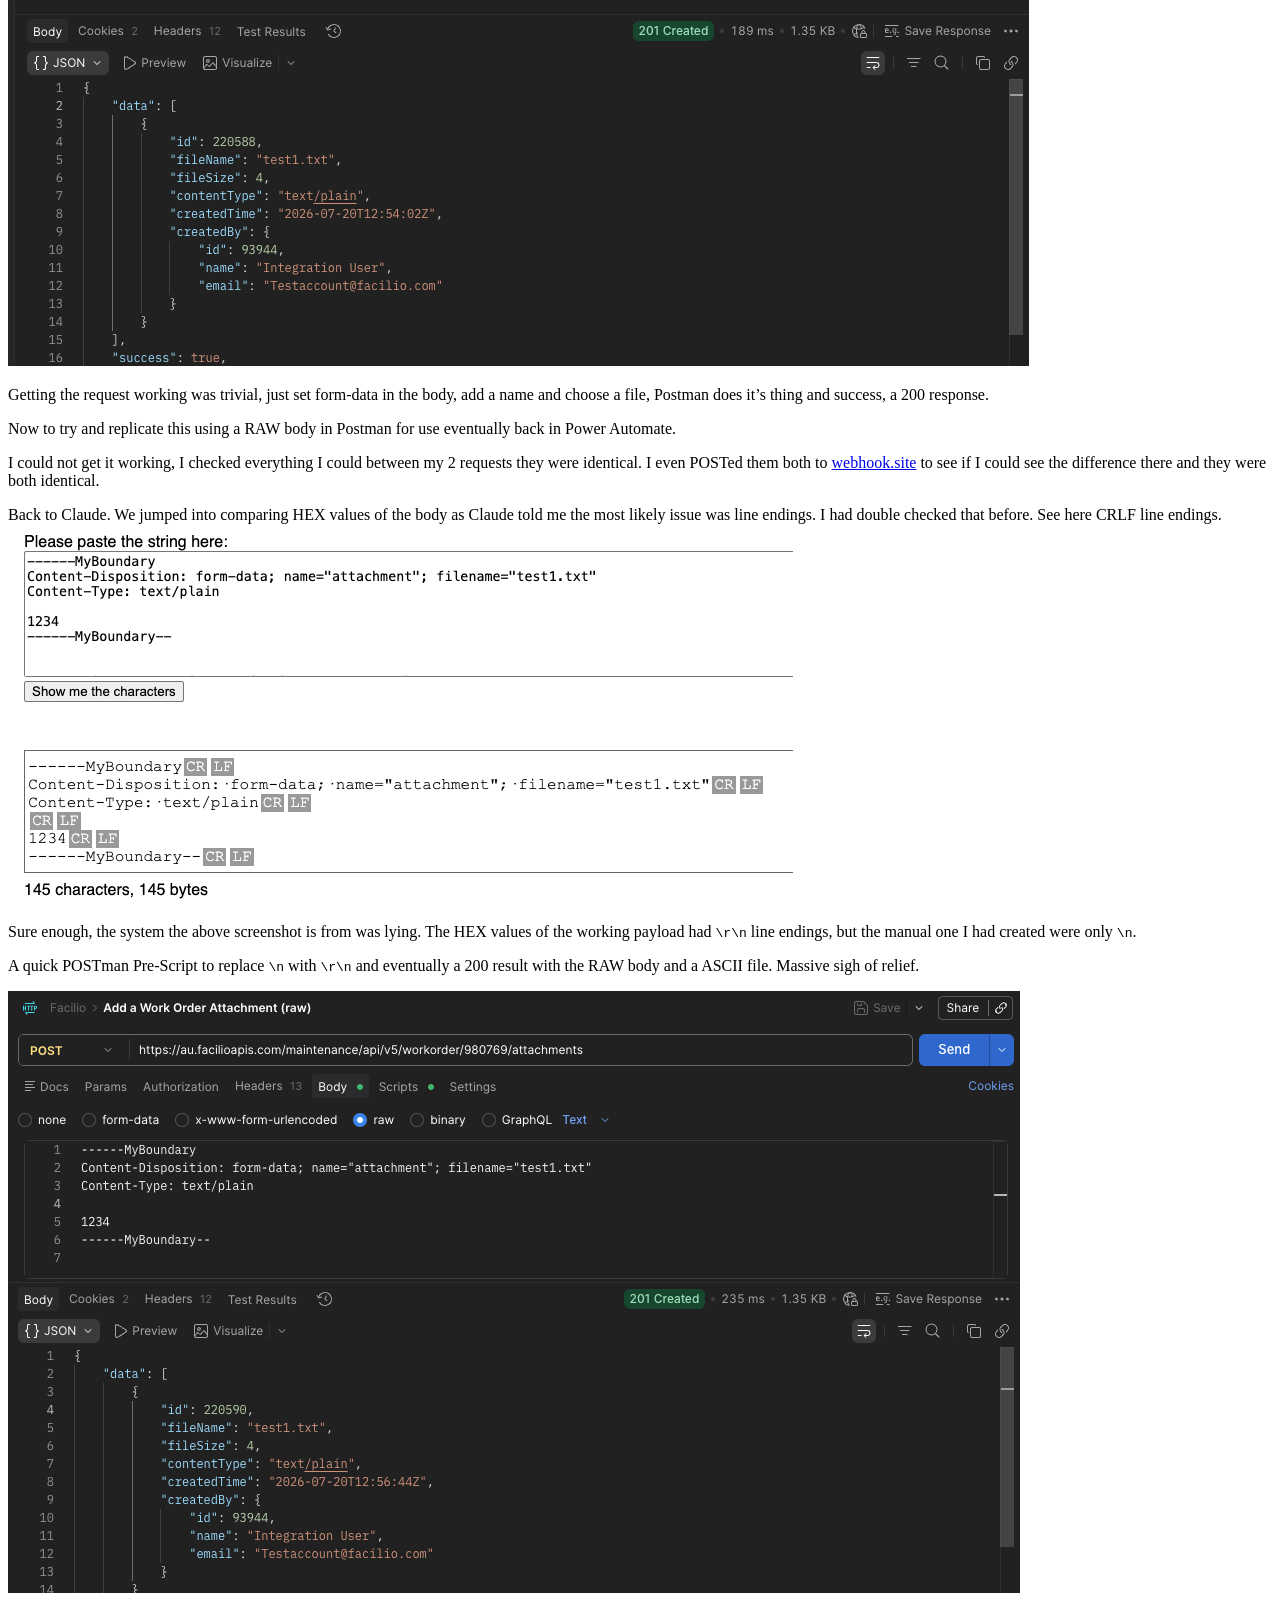
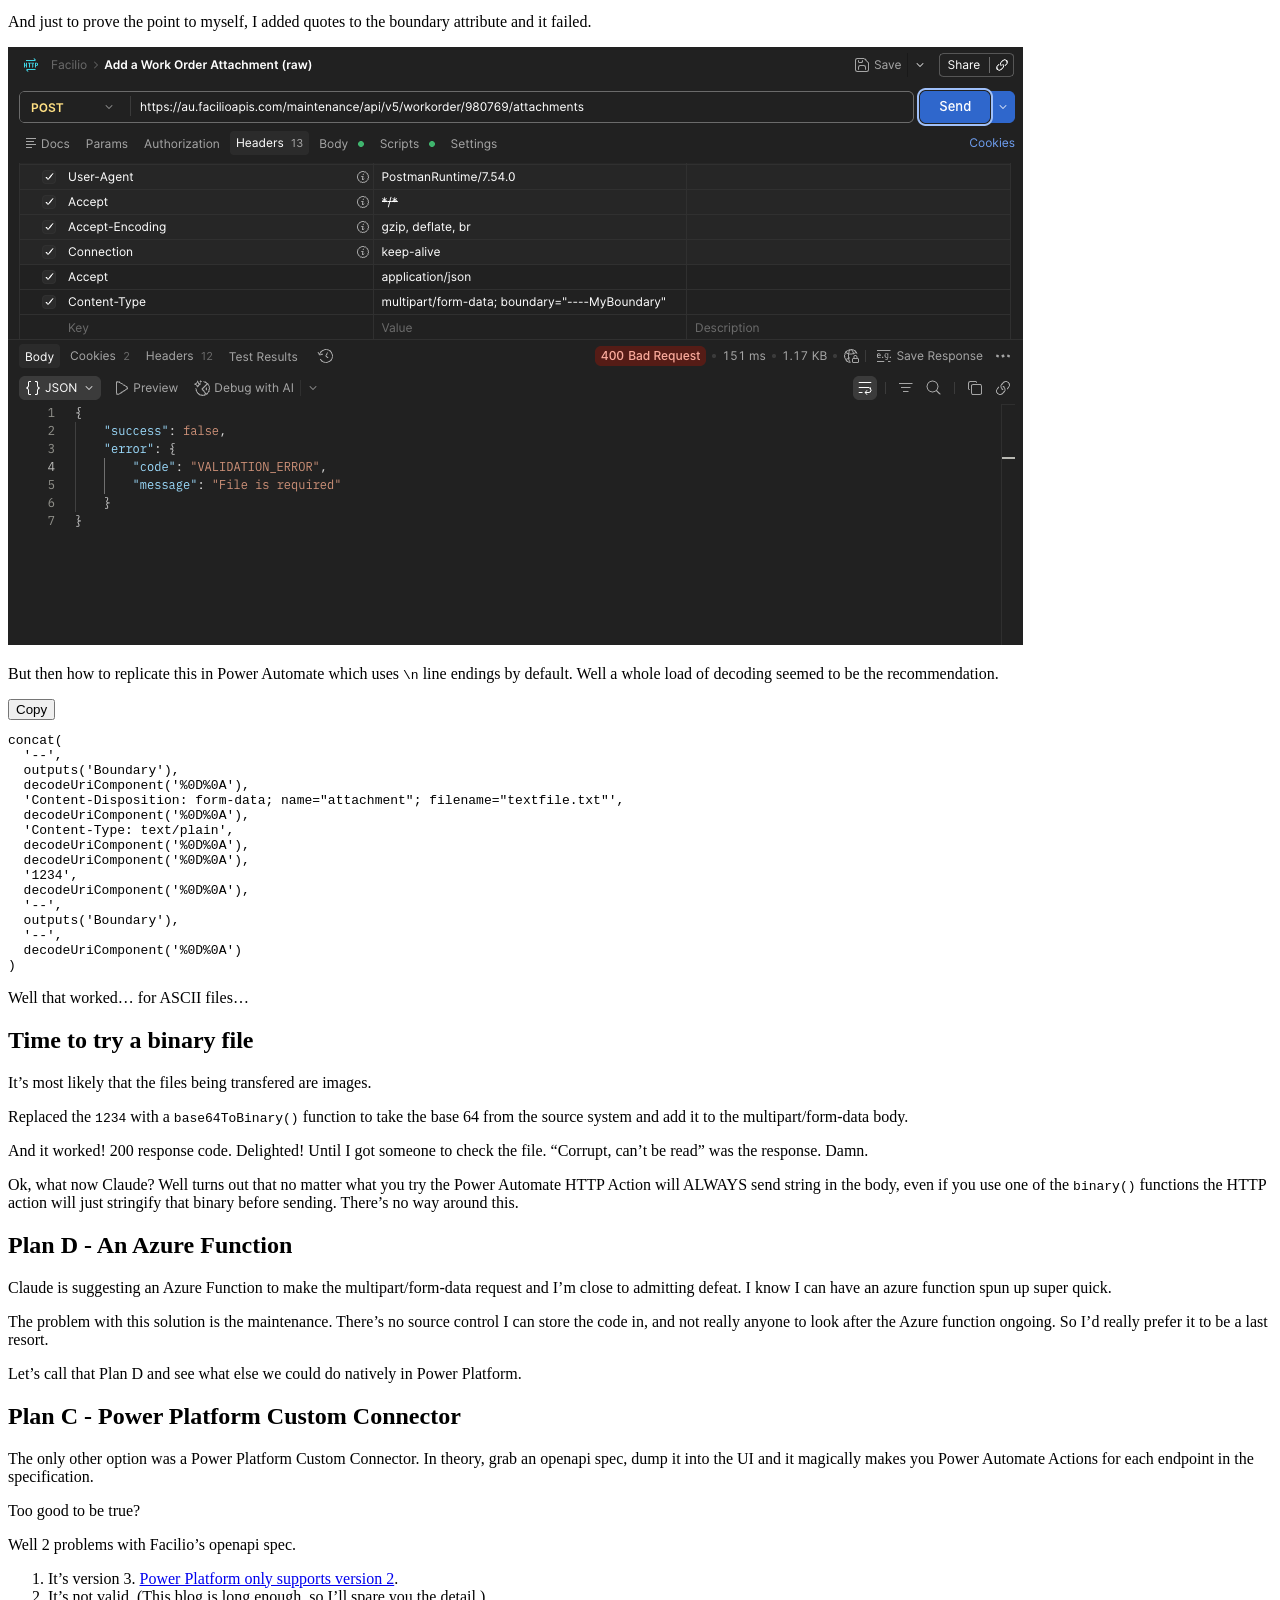
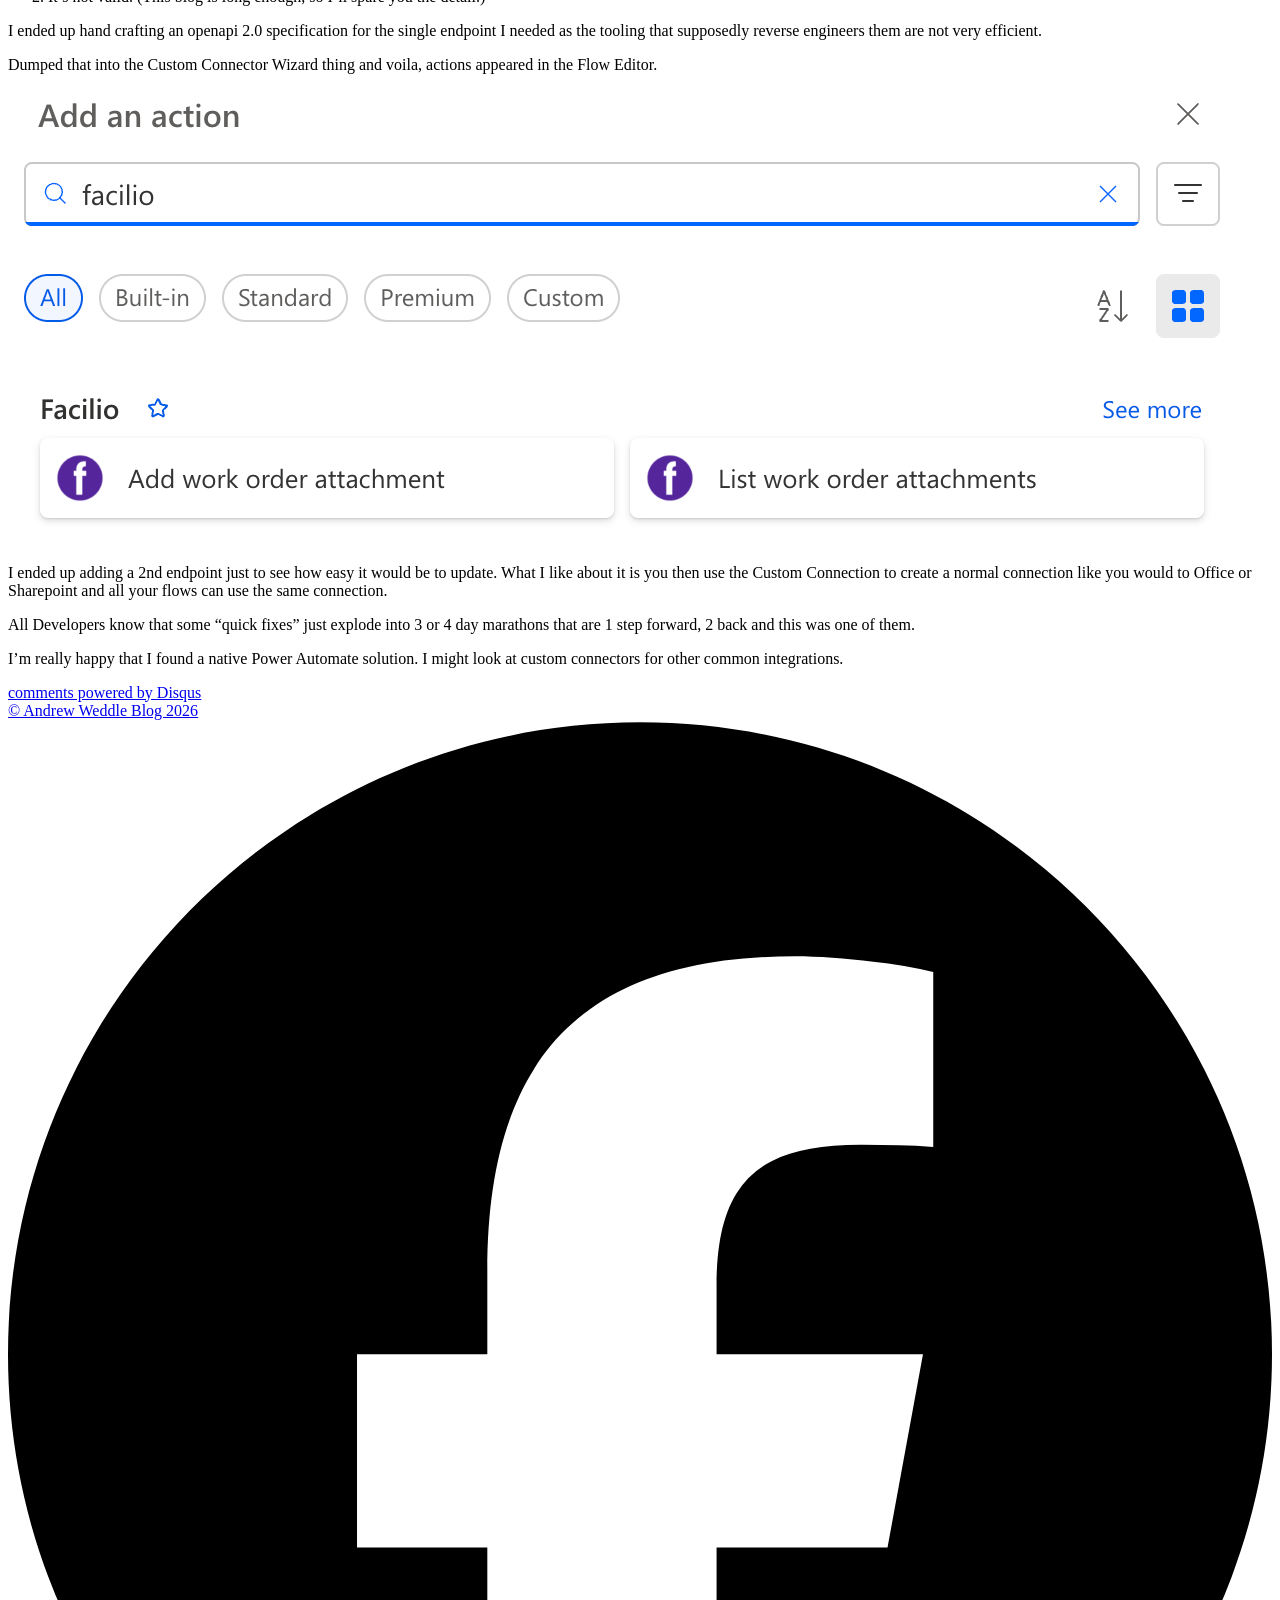
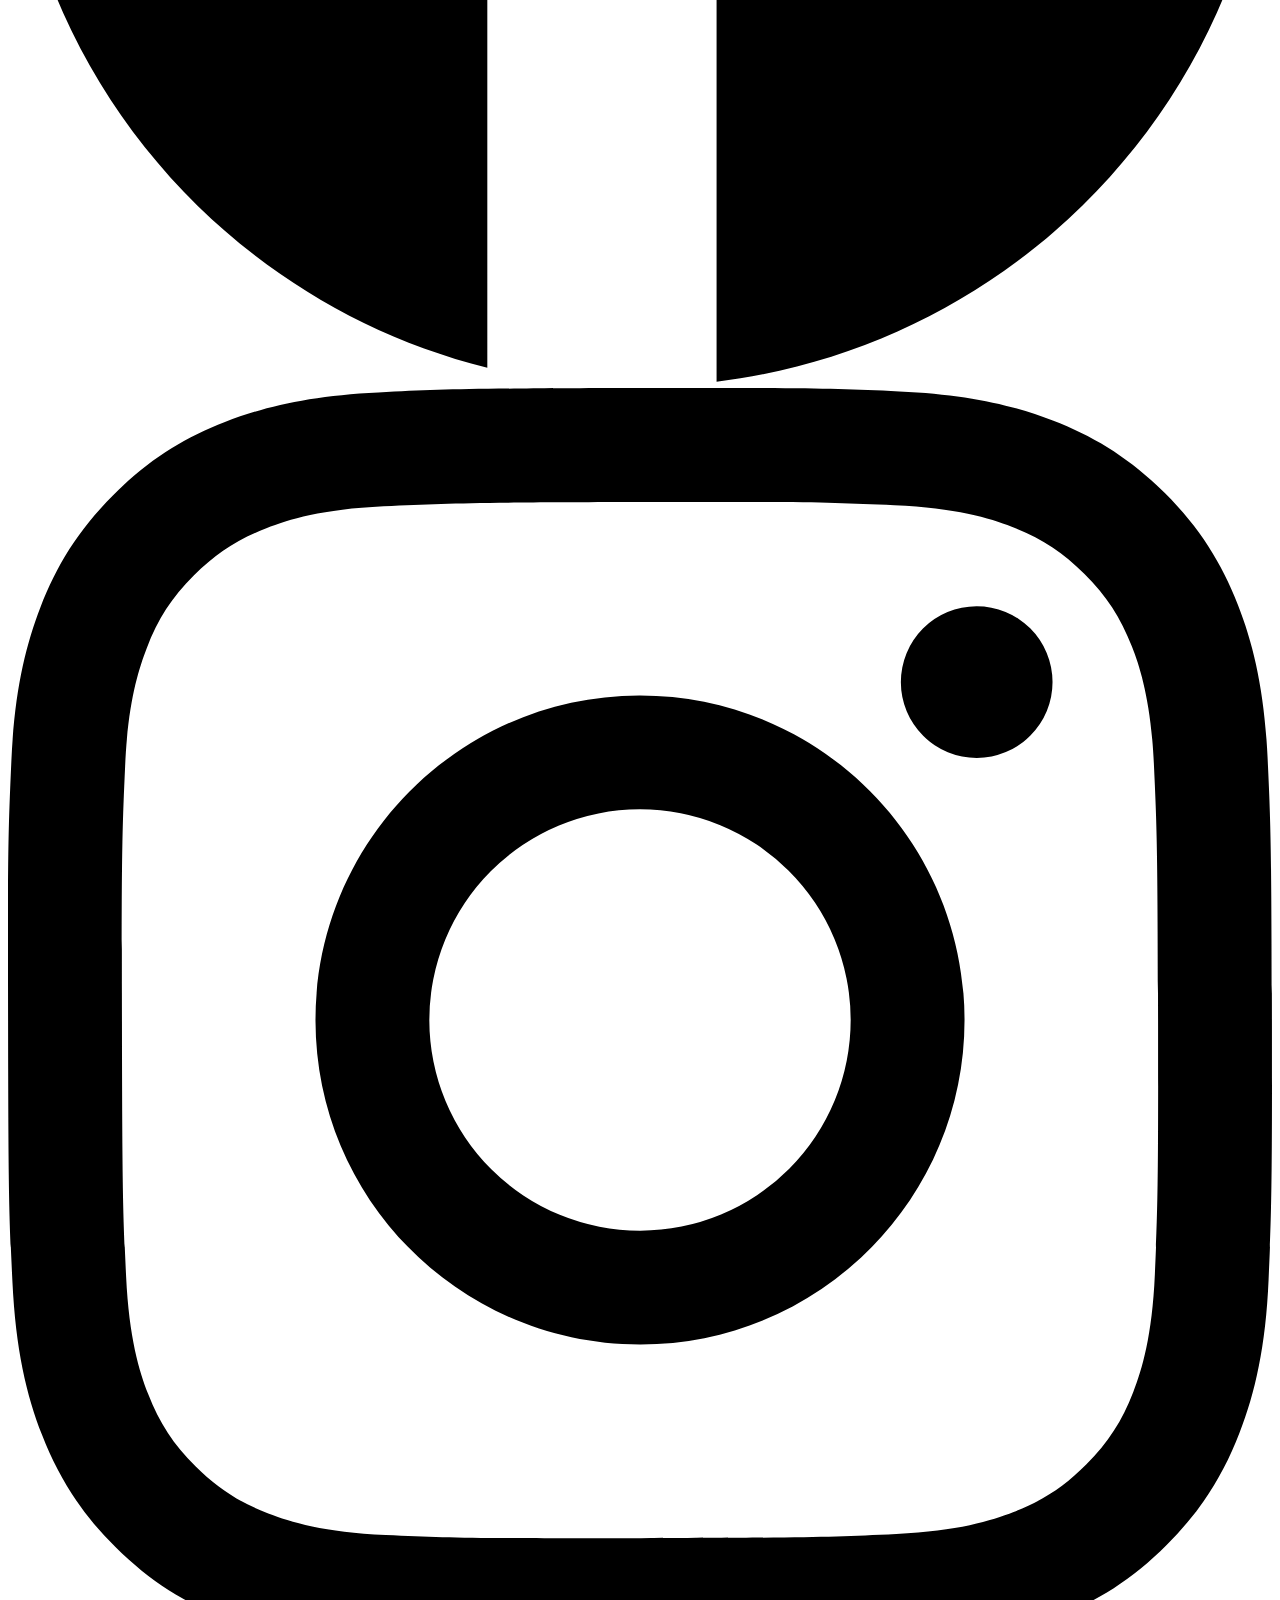
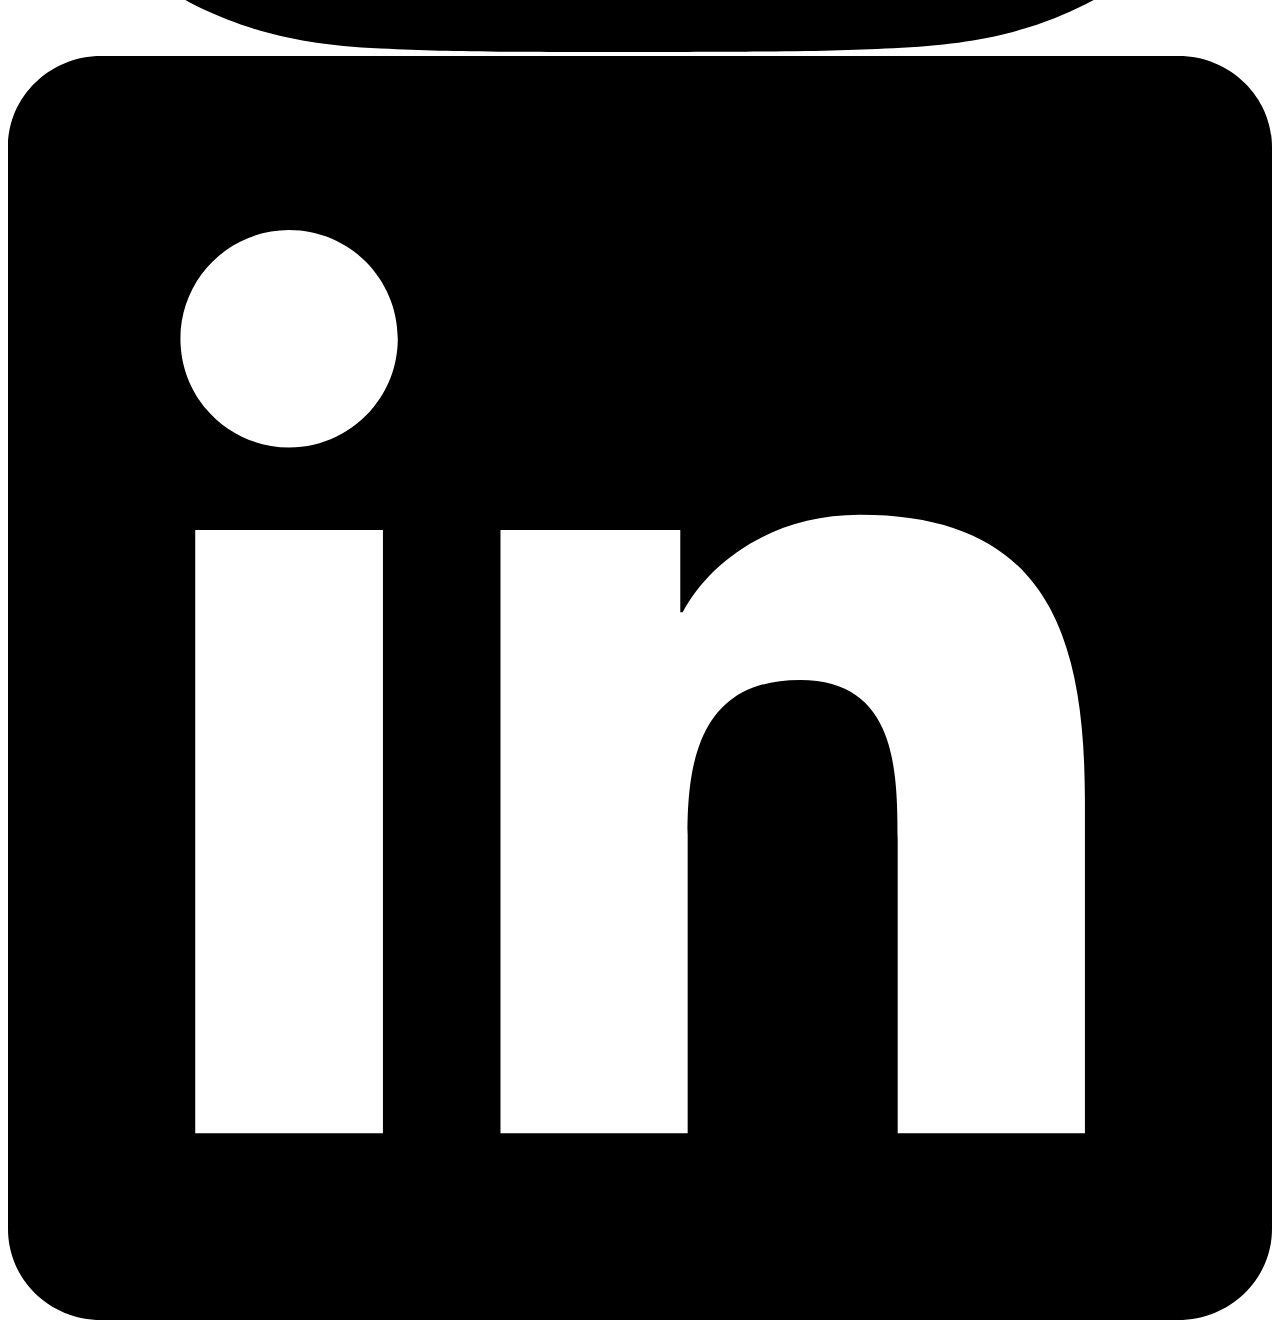
==== commit bc356c18: "polish the ui somewhat" ====
--- a/public/an-unplanned-side-quest/index.html
+++ b/public/an-unplanned-side-quest/index.html
@@ -17,7 +17,7 @@
     
     
 
-    <link rel="stylesheet" href="/ananke/css/main.02a37ad6c4e155c542d276915a0e3f83f5c7c5fec443350f6e60753f1679b7a7.css" integrity="sha256-AqN61sThVcVC0naRWg4/g/XHxf7EQzUPbmB1PxZ5t6c=" crossorigin="anonymous">
+    <link rel="stylesheet" href="/ananke/css/main.7588b6d92c8f403b80cadde3265659d64c3d17f84a8c74399b82a7dad265ed0a.css" integrity="sha256-dYi22SyPQDuAyt3jJlZZ1kw9F/hKjHQ5m4Kn2tJl7Qo=" crossorigin="anonymous"><link rel="stylesheet" href="/styles.css">
     <script>
   (function () {
     "use strict";
@@ -98,12 +98,12 @@
     
 
     
-      <link rel="canonical" href="https://blog.andrewwweddle.com/an-unplanned-side-quest/">
-    
-
-    
-    
-    <meta property="og:url" content="https://blog.andrewwweddle.com/an-unplanned-side-quest/">
+      <link rel="canonical" href="https://blog.andrewweddle.com/an-unplanned-side-quest/">
+    
+
+    
+    
+    <meta property="og:url" content="https://blog.andrewweddle.com/an-unplanned-side-quest/">
 	<meta property="og:site_name" content="Andrew Weddle Blog">
 	<meta property="og:title" content="An unplanned Side Quest into multipart/form-data">
 	<meta property="og:description" content="The Task Recently I was asked to update an integration with Facilio. The integration sends maintenance requests from one system to Facilio Work Orders. The task was to add attachments into the integration. Facilio have an endpoint in their REST API for uploading attachments, but rather unusually it accepts multipart/form-data body rather than json or xml.
@@ -133,9 +133,19 @@
   
 
 
-  <header>
-    <div class="bg-black">
-      <nav class="pv3 ph3 ph4-ns" role="navigation">
+  
+  
+  
+  
+  
+  
+  
+  
+  
+  <header class="cover bg-center" style="background-image: url('https://blog.andrewweddle.com/images/header.jpg');">
+    <div class="bg-black-60">
+      
+<nav class="pv3 ph3 ph4-ns" role="navigation">
   <div class="flex-l center items-center justify-between">
     <a href="/" class="f3 fw2 hover-white white-90 dib no-underline">
       
@@ -146,12 +156,50 @@
       
 
       
-      <div class="ananke-socials"></div>
+        <ul class="pl0 mr3">
+          
+          <li class="list f5 f4-ns fw4 dib pr3">
+            <a class="hover-white white-90 no-underline" href="https://www.andrewweddle.com" title="My Website page"><span class="ananke-nav-icon"><svg role="img" viewBox="0 0 24 24" fill="none" stroke="currentColor" stroke-width="2" stroke-linecap="round" stroke-linejoin="round" xmlns="http://www.w3.org/2000/svg"><title>Website</title><circle cx="12" cy="12" r="10"/><line x1="2" y1="12" x2="22" y2="12"/><path d="M12 2a15.3 15.3 0 0 1 4 10 15.3 15.3 0 0 1-4 10 15.3 15.3 0 0 1-4-10 15.3 15.3 0 0 1 4-10z"/></svg>
+</span>My Website
+            </a>
+          </li>
+          
+        </ul>
+      
+      <div class="ananke-socials"><a href="https://www.facebook.com/toadfish" target="_blank" rel="noopener"
+        class="ananke-social-link link-transition facebook link dib z-999 pt3 pt0-l mr1"
+        title="follow on Facebook - Opens in a new window"
+        aria-label="follow on Facebook - Opens in a new window">
+      <span class="icon">
+            <svg role="img" viewBox="0 0 24 24" xmlns="http://www.w3.org/2000/svg"><title>Facebook</title><path d="M9.101 23.691v-7.98H6.627v-3.667h2.474v-1.58c0-4.085 1.848-5.978 5.858-5.978.401 0 .955.042 1.468.103a8.68 8.68 0 0 1 1.141.195v3.325a8.623 8.623 0 0 0-.653-.036 26.805 26.805 0 0 0-.733-.009c-.707 0-1.259.096-1.675.309a1.686 1.686 0 0 0-.679.622c-.258.42-.374.995-.374 1.752v1.297h3.919l-.386 2.103-.287 1.564h-3.246v8.245C19.396 23.238 24 18.179 24 12.044c0-6.627-5.373-12-12-12s-12 5.373-12 12c0 5.628 3.874 10.35 9.101 11.647Z"/></svg>
+            
+          </span></a><a href="https://www.instagram.com/toadfish2/" target="_blank" rel="noopener"
+        class="ananke-social-link link-transition instagram link dib z-999 pt3 pt0-l mr1"
+        title="follow on Instagram - Opens in a new window"
+        aria-label="follow on Instagram - Opens in a new window">
+      <span class="icon">
+            <svg role="img" viewBox="0 0 24 24" xmlns="http://www.w3.org/2000/svg"><title>Instagram</title><path d="M7.0301.084c-1.2768.0602-2.1487.264-2.911.5634-.7888.3075-1.4575.72-2.1228 1.3877-.6652.6677-1.075 1.3368-1.3802 2.127-.2954.7638-.4956 1.6365-.552 2.914-.0564 1.2775-.0689 1.6882-.0626 4.947.0062 3.2586.0206 3.6671.0825 4.9473.061 1.2765.264 2.1482.5635 2.9107.308.7889.72 1.4573 1.388 2.1228.6679.6655 1.3365 1.0743 2.1285 1.38.7632.295 1.6361.4961 2.9134.552 1.2773.056 1.6884.069 4.9462.0627 3.2578-.0062 3.668-.0207 4.9478-.0814 1.28-.0607 2.147-.2652 2.9098-.5633.7889-.3086 1.4578-.72 2.1228-1.3881.665-.6682 1.0745-1.3378 1.3795-2.1284.2957-.7632.4966-1.636.552-2.9124.056-1.2809.0692-1.6898.063-4.948-.0063-3.2583-.021-3.6668-.0817-4.9465-.0607-1.2797-.264-2.1487-.5633-2.9117-.3084-.7889-.72-1.4568-1.3876-2.1228C21.2982 1.33 20.628.9208 19.8378.6165 19.074.321 18.2017.1197 16.9244.0645 15.6471.0093 15.236-.005 11.977.0014 8.718.0076 8.31.0215 7.0301.0839m.1402 21.6932c-1.17-.0509-1.8053-.2453-2.2287-.408-.5606-.216-.96-.4771-1.3819-.895-.422-.4178-.6811-.8186-.9-1.378-.1644-.4234-.3624-1.058-.4171-2.228-.0595-1.2645-.072-1.6442-.079-4.848-.007-3.2037.0053-3.583.0607-4.848.05-1.169.2456-1.805.408-2.2282.216-.5613.4762-.96.895-1.3816.4188-.4217.8184-.6814 1.3783-.9003.423-.1651 1.0575-.3614 2.227-.4171 1.2655-.06 1.6447-.072 4.848-.079 3.2033-.007 3.5835.005 4.8495.0608 1.169.0508 1.8053.2445 2.228.408.5608.216.96.4754 1.3816.895.4217.4194.6816.8176.9005 1.3787.1653.4217.3617 1.056.4169 2.2263.0602 1.2655.0739 1.645.0796 4.848.0058 3.203-.0055 3.5834-.061 4.848-.051 1.17-.245 1.8055-.408 2.2294-.216.5604-.4763.96-.8954 1.3814-.419.4215-.8181.6811-1.3783.9-.4224.1649-1.0577.3617-2.2262.4174-1.2656.0595-1.6448.072-4.8493.079-3.2045.007-3.5825-.006-4.848-.0608M16.953 5.5864A1.44 1.44 0 1 0 18.39 4.144a1.44 1.44 0 0 0-1.437 1.4424M5.8385 12.012c.0067 3.4032 2.7706 6.1557 6.173 6.1493 3.4026-.0065 6.157-2.7701 6.1506-6.1733-.0065-3.4032-2.771-6.1565-6.174-6.1498-3.403.0067-6.156 2.771-6.1496 6.1738M8 12.0077a4 4 0 1 1 4.008 3.9921A3.9996 3.9996 0 0 1 8 12.0077"/></svg>
+            
+          </span></a><a href="https://www.linkedin.com/in/andrew-weddle-81957822" target="_blank" rel="noopener"
+        class="ananke-social-link link-transition linkedin link dib z-999 pt3 pt0-l mr1"
+        title="follow on LinkedIn - Opens in a new window"
+        aria-label="follow on LinkedIn - Opens in a new window">
+      <span class="icon">
+            <svg role="img" viewBox="0 0 24 24" xmlns="http://www.w3.org/2000/svg"><title>LinkedIn</title><path d="M20.447 20.452h-3.554v-5.569c0-1.328-.027-3.037-1.852-3.037-1.853 0-2.136 1.445-2.136 2.939v5.667H9.351V9h3.414v1.561h.046c.477-.9 1.637-1.85 3.37-1.85 3.601 0 4.267 2.37 4.267 5.455v6.286zM5.337 7.433c-1.144 0-2.063-.926-2.063-2.065 0-1.138.92-2.063 2.063-2.063 1.14 0 2.064.925 2.064 2.063 0 1.139-.925 2.065-2.064 2.065zm1.782 13.019H3.555V9h3.564v11.452zM22.225 0H1.771C.792 0 0 .774 0 1.729v20.542C0 23.227.792 24 1.771 24h20.451C23.2 24 24 23.227 24 22.271V1.729C24 .774 23.2 0 22.225 0z"/></svg>
+
+            
+          </span></a></div>
 
     </div>
   </div>
 </nav>
 
+      <div class="tc-l pv6 ph3 ph4-ns">
+        
+          <div class="f2 f1-l fw2 white-90 mb0 lh-title">An unplanned Side Quest into multipart/form-data</div>
+          
+        
+      </div>
     </div>
   </header>
 
@@ -160,9 +208,8 @@
   
 
   <article class="page-an-unplanned-side-quest flex-l mw7 center ph3 flex-wrap justify-between">
-    <header class="mt4 w-100"><aside class="instapaper_ignoref b helvetica tracked ttu">
-    <a class="link dim" href="https://blog.andrewwweddle.com/">Andrew Weddle Blog</a>
-  </aside><div id="sharing" class="mt3 ananke-socials"></div>
+    <header class="mt4 w-100">
+<div id="sharing" class="mt3 ananke-socials"></div>
 <h1 class="f1 athelas mt3 mb1">An unplanned Side Quest into multipart/form-data</h1>
       
       
@@ -299,10 +346,32 @@
     </div></article>
 </main><footer class="bg-black bottom-0 w-100 pa3" role="contentinfo">
   <div class="flex justify-between">
-  <a class="f4 fw4 hover-white white-70 dn dib-ns pv2 ph3 no-underline" href="https://blog.andrewwweddle.com/" >
+  <a class="f4 fw4 hover-white white-70 dn dib-ns pv2 ph3 no-underline" href="https://blog.andrewweddle.com/" >
     &copy;  Andrew Weddle Blog 2026 
   </a>
-    <div><div class="ananke-socials"></div>
+    <div><div class="ananke-socials"><a href="https://www.facebook.com/toadfish" target="_blank" rel="noopener"
+        class="ananke-social-link link-transition facebook link dib z-999 pt3 pt0-l mr1"
+        title="follow on Facebook - Opens in a new window"
+        aria-label="follow on Facebook - Opens in a new window">
+      <span class="icon">
+            <svg role="img" viewBox="0 0 24 24" xmlns="http://www.w3.org/2000/svg"><title>Facebook</title><path d="M9.101 23.691v-7.98H6.627v-3.667h2.474v-1.58c0-4.085 1.848-5.978 5.858-5.978.401 0 .955.042 1.468.103a8.68 8.68 0 0 1 1.141.195v3.325a8.623 8.623 0 0 0-.653-.036 26.805 26.805 0 0 0-.733-.009c-.707 0-1.259.096-1.675.309a1.686 1.686 0 0 0-.679.622c-.258.42-.374.995-.374 1.752v1.297h3.919l-.386 2.103-.287 1.564h-3.246v8.245C19.396 23.238 24 18.179 24 12.044c0-6.627-5.373-12-12-12s-12 5.373-12 12c0 5.628 3.874 10.35 9.101 11.647Z"/></svg>
+            
+          </span></a><a href="https://www.instagram.com/toadfish2/" target="_blank" rel="noopener"
+        class="ananke-social-link link-transition instagram link dib z-999 pt3 pt0-l mr1"
+        title="follow on Instagram - Opens in a new window"
+        aria-label="follow on Instagram - Opens in a new window">
+      <span class="icon">
+            <svg role="img" viewBox="0 0 24 24" xmlns="http://www.w3.org/2000/svg"><title>Instagram</title><path d="M7.0301.084c-1.2768.0602-2.1487.264-2.911.5634-.7888.3075-1.4575.72-2.1228 1.3877-.6652.6677-1.075 1.3368-1.3802 2.127-.2954.7638-.4956 1.6365-.552 2.914-.0564 1.2775-.0689 1.6882-.0626 4.947.0062 3.2586.0206 3.6671.0825 4.9473.061 1.2765.264 2.1482.5635 2.9107.308.7889.72 1.4573 1.388 2.1228.6679.6655 1.3365 1.0743 2.1285 1.38.7632.295 1.6361.4961 2.9134.552 1.2773.056 1.6884.069 4.9462.0627 3.2578-.0062 3.668-.0207 4.9478-.0814 1.28-.0607 2.147-.2652 2.9098-.5633.7889-.3086 1.4578-.72 2.1228-1.3881.665-.6682 1.0745-1.3378 1.3795-2.1284.2957-.7632.4966-1.636.552-2.9124.056-1.2809.0692-1.6898.063-4.948-.0063-3.2583-.021-3.6668-.0817-4.9465-.0607-1.2797-.264-2.1487-.5633-2.9117-.3084-.7889-.72-1.4568-1.3876-2.1228C21.2982 1.33 20.628.9208 19.8378.6165 19.074.321 18.2017.1197 16.9244.0645 15.6471.0093 15.236-.005 11.977.0014 8.718.0076 8.31.0215 7.0301.0839m.1402 21.6932c-1.17-.0509-1.8053-.2453-2.2287-.408-.5606-.216-.96-.4771-1.3819-.895-.422-.4178-.6811-.8186-.9-1.378-.1644-.4234-.3624-1.058-.4171-2.228-.0595-1.2645-.072-1.6442-.079-4.848-.007-3.2037.0053-3.583.0607-4.848.05-1.169.2456-1.805.408-2.2282.216-.5613.4762-.96.895-1.3816.4188-.4217.8184-.6814 1.3783-.9003.423-.1651 1.0575-.3614 2.227-.4171 1.2655-.06 1.6447-.072 4.848-.079 3.2033-.007 3.5835.005 4.8495.0608 1.169.0508 1.8053.2445 2.228.408.5608.216.96.4754 1.3816.895.4217.4194.6816.8176.9005 1.3787.1653.4217.3617 1.056.4169 2.2263.0602 1.2655.0739 1.645.0796 4.848.0058 3.203-.0055 3.5834-.061 4.848-.051 1.17-.245 1.8055-.408 2.2294-.216.5604-.4763.96-.8954 1.3814-.419.4215-.8181.6811-1.3783.9-.4224.1649-1.0577.3617-2.2262.4174-1.2656.0595-1.6448.072-4.8493.079-3.2045.007-3.5825-.006-4.848-.0608M16.953 5.5864A1.44 1.44 0 1 0 18.39 4.144a1.44 1.44 0 0 0-1.437 1.4424M5.8385 12.012c.0067 3.4032 2.7706 6.1557 6.173 6.1493 3.4026-.0065 6.157-2.7701 6.1506-6.1733-.0065-3.4032-2.771-6.1565-6.174-6.1498-3.403.0067-6.156 2.771-6.1496 6.1738M8 12.0077a4 4 0 1 1 4.008 3.9921A3.9996 3.9996 0 0 1 8 12.0077"/></svg>
+            
+          </span></a><a href="https://www.linkedin.com/in/andrew-weddle-81957822" target="_blank" rel="noopener"
+        class="ananke-social-link link-transition linkedin link dib z-999 pt3 pt0-l mr1"
+        title="follow on LinkedIn - Opens in a new window"
+        aria-label="follow on LinkedIn - Opens in a new window">
+      <span class="icon">
+            <svg role="img" viewBox="0 0 24 24" xmlns="http://www.w3.org/2000/svg"><title>LinkedIn</title><path d="M20.447 20.452h-3.554v-5.569c0-1.328-.027-3.037-1.852-3.037-1.853 0-2.136 1.445-2.136 2.939v5.667H9.351V9h3.414v1.561h.046c.477-.9 1.637-1.85 3.37-1.85 3.601 0 4.267 2.37 4.267 5.455v6.286zM5.337 7.433c-1.144 0-2.063-.926-2.063-2.065 0-1.138.92-2.063 2.063-2.063 1.14 0 2.064.925 2.064 2.063 0 1.139-.925 2.065-2.064 2.065zm1.782 13.019H3.555V9h3.564v11.452zM22.225 0H1.771C.792 0 0 .774 0 1.729v20.542C0 23.227.792 24 1.771 24h20.451C23.2 24 24 23.227 24 22.271V1.729C24 .774 23.2 0 22.225 0z"/></svg>
+
+            
+          </span></a></div>
 </div>
   </div>
 </footer>
